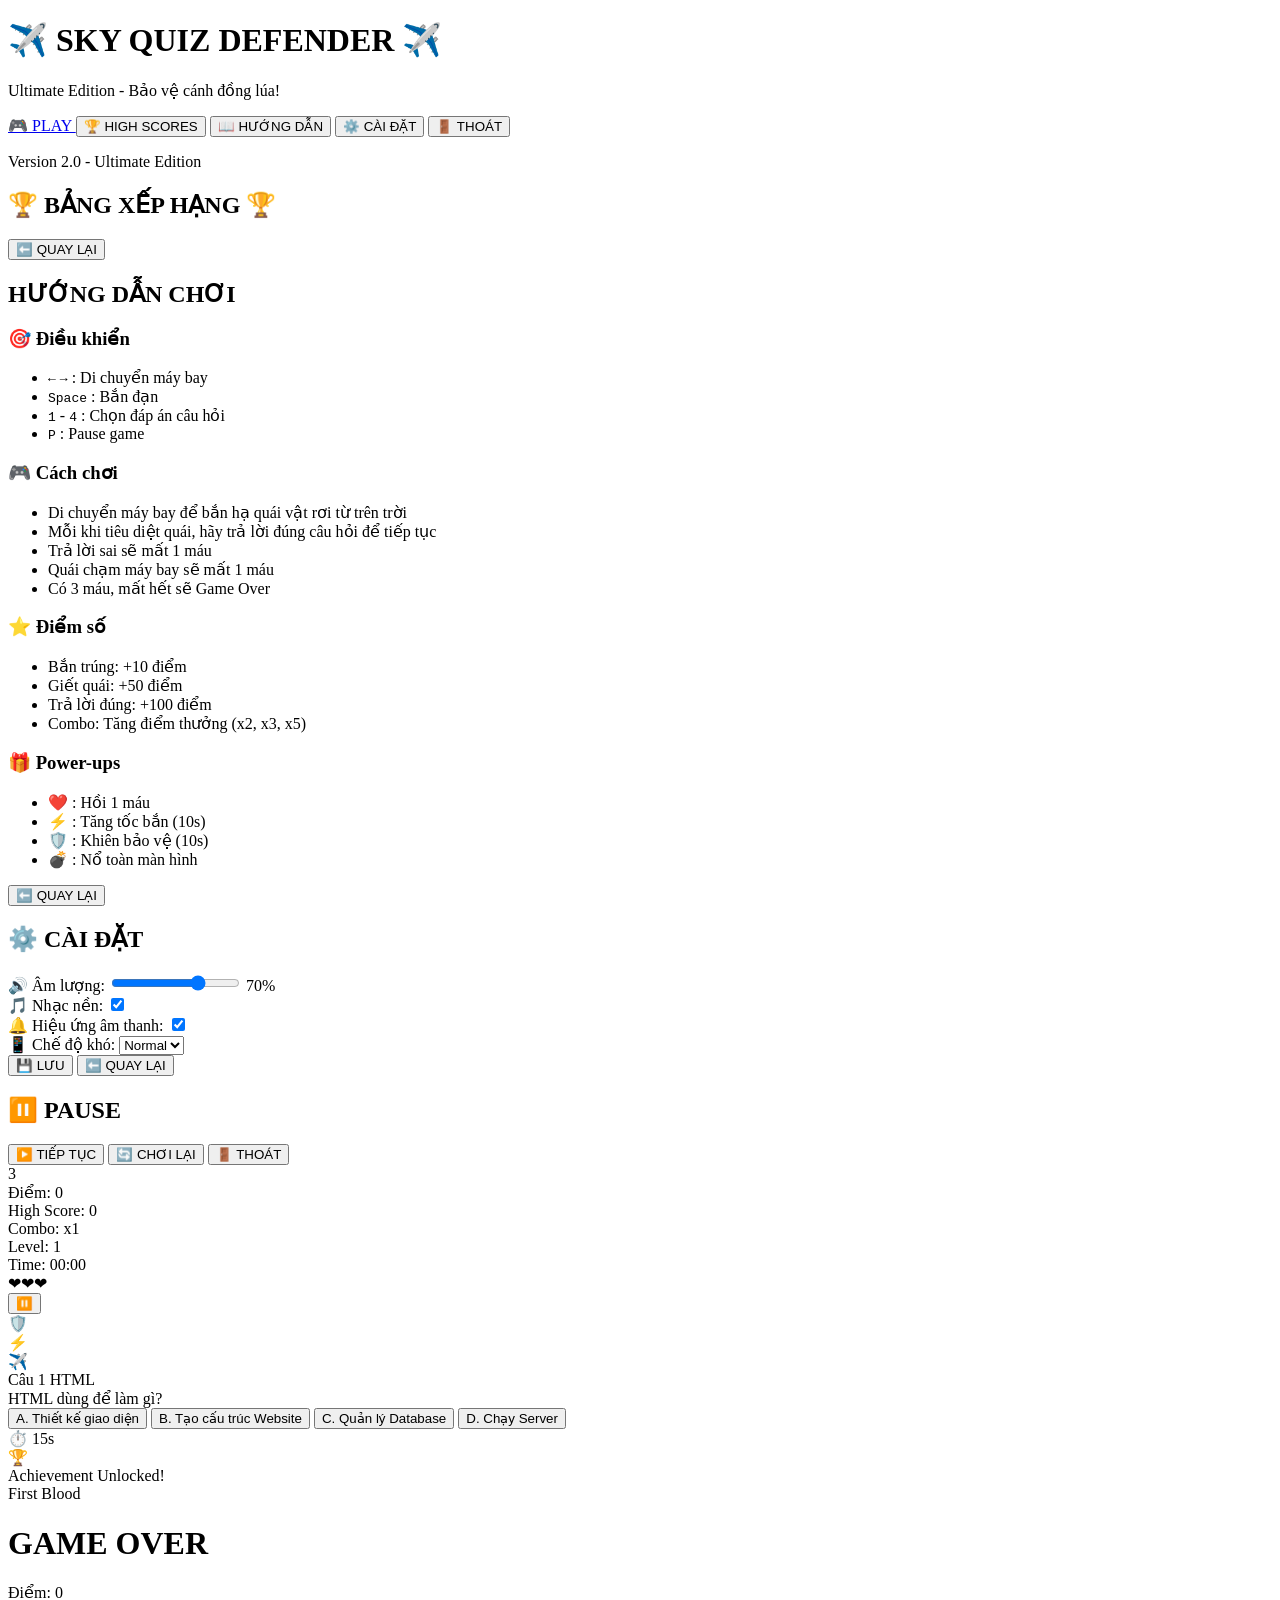
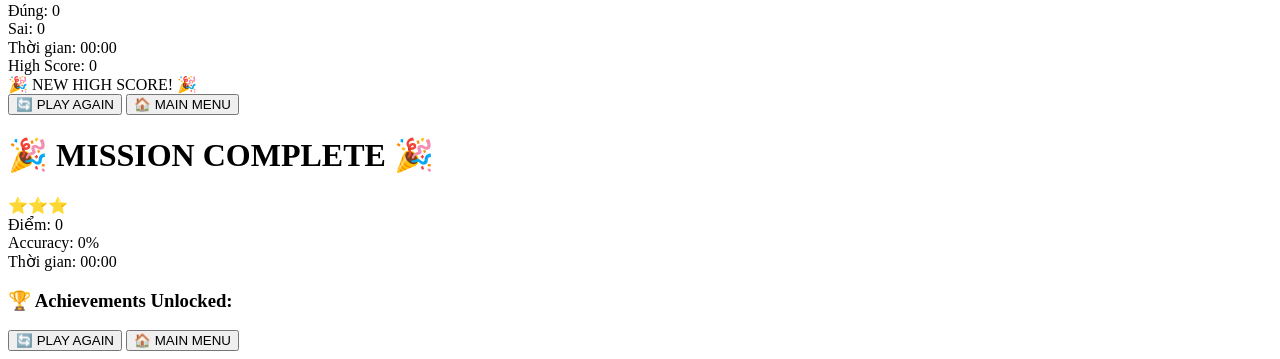
==== index.html @ 04a14948 "Add files via upload" ====
<!DOCTYPE html>
<html lang="vi">
<head>
    <meta charset="UTF-8">
    <meta name="viewport" content="width=device-width, initial-scale=1.0">
    <title>Sky Quiz Defender - Ultimate Edition</title>
    <link rel="stylesheet" href="css/style.css">
    <link rel="stylesheet" href="css/animation.css">
</head>
<body>
    <!-- Main Menu -->
    <div id="main-menu" class="screen">
        <div class="menu-content">
            <h1 class="game-title">✈️ SKY QUIZ DEFENDER ✈️</h1>
            <p class="game-subtitle">Ultimate Edition - Bảo vệ cánh đồng lúa!</p>
            <div class="menu-buttons">
               <a href="simple-game.html" target="_blank" rel="noopener noreferrer" class="menu-btn">
    🎮 PLAY
</a>
                <button id="btn-highscores" class="menu-btn">🏆 HIGH SCORES</button>
                <button id="btn-guide" class="menu-btn">📖 HƯỚNG DẪN</button>
                <button id="btn-settings" class="menu-btn">⚙️ CÀI ĐẶT</button>
                <button id="btn-exit" class="menu-btn">🚪 THOÁT</button>
            </div>

            <div class="menu-footer">
                <p class="version">Version 2.0 - Ultimate Edition</p>
            </div>
        </div>
    </div>


    <!-- High Scores Screen -->
    <div id="highscores-screen" class="screen hidden">
        <div class="highscores-content">
            <h2>🏆 BẢNG XẾP HẠNG 🏆</h2>
            <div id="highscores-list" class="highscores-list">
                <!-- High scores will be loaded here -->
            </div>
            <button id="btn-back-menu" class="menu-btn">⬅️ QUAY LẠI</button>
        </div>
    </div>

    <!-- Guide Screen -->
    <div id="guide-screen" class="screen hidden">
        <div class="guide-content">
            <h2>HƯỚNG DẪN CHƠI</h2>
            <div class="guide-section">
                <h3>🎯 Điều khiển</h3>
                <ul>
                    <li><kbd>←</kbd> <kbd>→</kbd> : Di chuyển máy bay</li>
                    <li><kbd>Space</kbd> : Bắn đạn</li>
                    <li><kbd>1</kbd> - <kbd>4</kbd> : Chọn đáp án câu hỏi</li>
                    <li><kbd>P</kbd> : Pause game</li>
                </ul>
            </div>
            <div class="guide-section">
                <h3>🎮 Cách chơi</h3>
                <ul>
                    <li>Di chuyển máy bay để bắn hạ quái vật rơi từ trên trời</li>
                    <li>Mỗi khi tiêu diệt quái, hãy trả lời đúng câu hỏi để tiếp tục</li>
                    <li>Trả lời sai sẽ mất 1 máu</li>
                    <li>Quái chạm máy bay sẽ mất 1 máu</li>
                    <li>Có 3 máu, mất hết sẽ Game Over</li>
                </ul>
            </div>
            <div class="guide-section">
                <h3>⭐ Điểm số</h3>
                <ul>
                    <li>Bắn trúng: +10 điểm</li>
                    <li>Giết quái: +50 điểm</li>
                    <li>Trả lời đúng: +100 điểm</li>
                    <li>Combo: Tăng điểm thưởng (x2, x3, x5)</li>
                </ul>
            </div>
            <div class="guide-section">
                <h3>🎁 Power-ups</h3>
                <ul>
                    <li>❤️ : Hồi 1 máu</li>
                    <li>⚡ : Tăng tốc bắn (10s)</li>
                    <li>🛡️ : Khiên bảo vệ (10s)</li>
                    <li>💣 : Nổ toàn màn hình</li>
                </ul>
            </div>
            <button id="btn-back" class="menu-btn">⬅️ QUAY LẠI</button>
        </div>
    </div>

    <!-- Settings Screen -->
    <div id="settings-screen" class="screen hidden">
        <div class="settings-content">
            <h2>⚙️ CÀI ĐẶT</h2>
            <div class="setting-item">
                <label>🔊 Âm lượng:</label>
                <input type="range" id="volume-slider" min="0" max="100" value="70">
                <span id="volume-value">70%</span>
            </div>
            <div class="setting-item">
                <label>🎵 Nhạc nền:</label>
                <input type="checkbox" id="music-toggle" checked>
            </div>
            <div class="setting-item">
                <label>🔔 Hiệu ứng âm thanh:</label>
                <input type="checkbox" id="sfx-toggle" checked>
            </div>
            <div class="setting-item">
                <label>📱 Chế độ khó:</label>
                <select id="difficulty-select">
                    <option value="easy">Dễ</option>
                    <option value="normal" selected>Normal</option>
                    <option value="hard">Khó</option>
                </select>
            </div>
            <button id="btn-save-settings" class="menu-btn">💾 LƯU</button>
            <button id="btn-back-settings" class="menu-btn">⬅️ QUAY LẠI</button>
        </div>
    </div>

    <!-- Pause Screen -->
    <div id="pause-screen" class="screen hidden">
        <div class="pause-content">
            <h2>⏸️ PAUSE</h2>
            <div class="pause-buttons">
                <button id="btn-resume" class="menu-btn">▶️ TIẾP TỤC</button>
                <button id="btn-restart-pause" class="menu-btn">🔄 CHƠI LẠI</button>
                <button id="btn-quit" class="menu-btn">🚪 THOÁT</button>
            </div>
        </div>
    </div>

    <!-- Countdown Screen -->
    <div id="countdown-screen" class="screen hidden">
        <div class="countdown-content">
            <div id="countdown-number" class="countdown-number">3</div>
        </div>
    </div>

    <!-- Game Screen -->
    <div id="game-screen" class="screen hidden">
        <!-- HUD -->
        <div id="hud" class="hud">
            <div class="hud-left">
                <div class="hud-item">
                    <span class="hud-label">Điểm:</span>
                    <span id="score" class="hud-value">0</span>
                </div>
                <div class="hud-item">
                    <span class="hud-label">High Score:</span>
                    <span id="highscore" class="hud-value">0</span>
                </div>
            </div>
            <div class="hud-center">
                <div class="hud-item">
                    <span class="hud-label">Combo:</span>
                    <span id="combo" class="hud-value">x1</span>
                </div>
            </div>
            <div class="hud-right">
                <div class="hud-item">
                    <span class="hud-label">Level:</span>
                    <span id="level" class="hud-value">1</span>
                </div>
                <div class="hud-item">
                    <span class="hud-label">Time:</span>
                    <span id="timer" class="hud-value">00:00</span>
                </div>
                <div class="hud-item">
                    <span id="hearts" class="hud-value">❤❤❤</span>
                </div>
                <div class="hud-item">
                    <button id="btn-pause" class="pause-btn">⏸️</button>
                </div>
            </div>
        </div>

        <!-- Power-up indicators -->
        <div id="powerup-indicators" class="powerup-indicators">
            <div id="shield-indicator" class="powerup-indicator hidden">🛡️</div>
            <div id="speed-indicator" class="powerup-indicator hidden">⚡</div>
        </div>

        <!-- Game Canvas -->
        <div id="game-container" class="game-container">
            <!-- Background layers -->
            <div class="background-layer sky"></div>
            <div class="background-layer clouds"></div>
            <div class="background-layer clouds-back"></div>
            <div class="background-layer trees-left"></div>
            <div class="background-layer trees-right"></div>
            <div class="background-layer rice-field"></div>
            
            <!-- Game elements -->
            <div id="enemies-container" class="game-layer"></div>
            <div id="bullets-container" class="game-layer"></div>
            <div id="powerups-container" class="game-layer"></div>
            <div id="player" class="player">✈️</div>
        </div>
    </div>

    <!-- Quiz Popup -->
    <div id="quiz-popup" class="popup hidden">
        <div class="quiz-content">
            <div class="quiz-header">
                <span id="quiz-number" class="quiz-number">Câu 1</span>
                <span id="quiz-category" class="quiz-category">HTML</span>
            </div>
            <div id="quiz-question" class="quiz-question">HTML dùng để làm gì?</div>
            <div id="quiz-options" class="quiz-options">
                <button class="quiz-option" data-answer="0">A. Thiết kế giao diện</button>
                <button class="quiz-option" data-answer="1">B. Tạo cấu trúc Website</button>
                <button class="quiz-option" data-answer="2">C. Quản lý Database</button>
                <button class="quiz-option" data-answer="3">D. Chạy Server</button>
            </div>
            <div id="quiz-timer" class="quiz-timer">⏱️ 15s</div>
            <div id="quiz-feedback" class="quiz-feedback hidden"></div>
        </div>
    </div>

    <!-- Achievement Popup -->
    <div id="achievement-popup" class="achievement-popup hidden">
        <div class="achievement-content">
            <div class="achievement-icon">🏆</div>
            <div class="achievement-text">
                <div class="achievement-title">Achievement Unlocked!</div>
                <div id="achievement-name" class="achievement-name">First Blood</div>
            </div>
        </div>
    </div>

    <!-- Game Over Screen -->
    <div id="gameover-screen" class="screen hidden">
        <div class="gameover-content">
            <h1 class="gameover-title">GAME OVER</h1>
            <div class="gameover-stats">
                <div class="stat-item">
                    <span class="stat-label">Điểm:</span>
                    <span id="final-score" class="stat-value">0</span>
                </div>
                <div class="stat-item">
                    <span class="stat-label">Đúng:</span>
                    <span id="correct-count" class="stat-value">0</span>
                </div>
                <div class="stat-item">
                    <span class="stat-label">Sai:</span>
                    <span id="wrong-count" class="stat-value">0</span>
                </div>
                <div class="stat-item">
                    <span class="stat-label">Thời gian:</span>
                    <span id="final-time" class="stat-value">00:00</span>
                </div>
                <div class="stat-item">
                    <span class="stat-label">High Score:</span>
                    <span id="gameover-highscore" class="stat-value">0</span>
                </div>
            </div>
            <div id="new-highscore" class="new-highscore hidden">
                🎉 NEW HIGH SCORE! 🎉
            </div>
            <button id="btn-restart" class="menu-btn">🔄 PLAY AGAIN</button>
            <button id="btn-menu" class="menu-btn">🏠 MAIN MENU</button>
        </div>
    </div>

    <!-- Win Screen -->
    <div id="win-screen" class="screen hidden">
        <div class="win-content">
            <h1 class="win-title">🎉 MISSION COMPLETE 🎉</h1>
            <div class="stars">⭐⭐⭐</div>
            <div class="win-stats">
                <div class="stat-item">
                    <span class="stat-label">Điểm:</span>
                    <span id="win-score" class="stat-value">0</span>
                </div>
                <div class="stat-item">
                    <span class="stat-label">Accuracy:</span>
                    <span id="accuracy" class="stat-value">0%</span>
                </div>
                <div class="stat-item">
                    <span class="stat-label">Thời gian:</span>
                    <span id="win-time" class="stat-value">00:00</span>
                </div>
            </div>
            <div id="achievements-unlocked" class="achievements-unlocked hidden">
                <h3>🏆 Achievements Unlocked:</h3>
                <div id="achievements-list" class="achievements-list"></div>
            </div>
            <button id="btn-play-again" class="menu-btn">🔄 PLAY AGAIN</button>
            <button id="btn-home" class="menu-btn">🏠 MAIN MENU</button>
        </div>
    </div>

    <!-- Effect overlays -->
    <div id="flash-overlay" class="flash-overlay hidden"></div>
    <div id="damage-overlay" class="damage-overlay hidden"></div>
    <div id="shield-overlay" class="shield-overlay hidden"></div>

    <!-- Scripts -->
    <script>
        // Ensure main menu is visible immediately
        document.addEventListener('DOMContentLoaded', () => {
            const mainMenu = document.getElementById('main-menu');
            const btnHighscores = document.getElementById('btn-highscores');
            const btnGuide = document.getElementById('btn-guide');
            const btnSettings = document.getElementById('btn-settings');
            const btnExit = document.getElementById('btn-exit');
            const btnBackMenu = document.getElementById('btn-back-menu');
            const btnBack = document.getElementById('btn-back');
            const btnBackSettings = document.getElementById('btn-back-settings');

            if (mainMenu) {
                mainMenu.classList.remove('hidden');
            }

            // High scores button
            if (btnHighscores) {
                btnHighscores.addEventListener('click', () => {
                    if (mainMenu) mainMenu.classList.add('hidden');
                    document.getElementById('highscores-screen').classList.remove('hidden');
                    // Load and display high scores
                    const highScores = JSON.parse(localStorage.getItem('quizPlaneHighScores') || '[]');
                    const container = document.getElementById('highscores-list');
                    container.innerHTML = '';
                    
                    if (highScores.length === 0) {
                        container.innerHTML = '<p class="no-scores">Chưa có điểm số nào</p>';
                    } else {
                        highScores.forEach((score, index) => {
                            const item = document.createElement('div');
                            item.className = 'highscore-item';
                            
                            let cupEmoji = '';
                            let rankClass = '';
                            if (index === 0) {
                                cupEmoji = '🥇';
                                rankClass = 'gold';
                            } else if (index === 1) {
                                cupEmoji = '🥈';
                                rankClass = 'silver';
                            } else if (index === 2) {
                                cupEmoji = '🥉';
                                rankClass = 'bronze';
                            } else {
                                cupEmoji = `${index + 1}`;
                            }

                            item.innerHTML = `
                                <span class="highscore-rank ${rankClass}">${cupEmoji}</span>
                                <span class="highscore-name">${score.name}</span>
                                <span class="highscore-score">${score.score}</span>
                                <span class="highscore-date">${score.date}</span>
                            `;
                            container.appendChild(item);
                        });
                    }
                });
            }

            // Guide button
            if (btnGuide) {
                btnGuide.addEventListener('click', () => {
                    if (mainMenu) mainMenu.classList.add('hidden');
                    document.getElementById('guide-screen').classList.remove('hidden');
                });
            }

            // Settings button
            if (btnSettings) {
                btnSettings.addEventListener('click', () => {
                    if (mainMenu) mainMenu.classList.add('hidden');
                    document.getElementById('settings-screen').classList.remove('hidden');
                });
            }

            // Exit button
            if (btnExit) {
                btnExit.addEventListener('click', () => {
                    if (confirm('Bạn có chắc muốn thoát game?')) {
                        window.close();
                    }
                });
            }

            // Back buttons
            if (btnBackMenu) {
                btnBackMenu.addEventListener('click', () => {
                    document.getElementById('highscores-screen').classList.add('hidden');
                    if (mainMenu) mainMenu.classList.remove('hidden');
                });
            }

            if (btnBack) {
                btnBack.addEventListener('click', () => {
                    document.getElementById('guide-screen').classList.add('hidden');
                    if (mainMenu) mainMenu.classList.remove('hidden');
                });
            }

            if (btnBackSettings) {
                btnBackSettings.addEventListener('click', () => {
                    document.getElementById('settings-screen').classList.add('hidden');
                    if (mainMenu) mainMenu.classList.remove('hidden');
                });
            }
        });
    </script>
    <script src="js/questions.js"></script>
    <script src="js/sound.js"></script>
    <script src="js/settings.js"></script>
    <script src="js/highscore.js"></script>
    <script src="js/achievements.js"></script>
    <script src="js/powerups.js"></script>
    <script src="js/player.js"></script>
    <script src="js/enemy.js"></script>
    <script src="js/bullet.js"></script>
    <script src="js/collision.js"></script>
    <script src="js/quiz.js"></script>
    <script src="js/level.js"></script>
    <script src="js/ui.js"></script>
    <script src="js/game.js"></script>
</body>
</html>
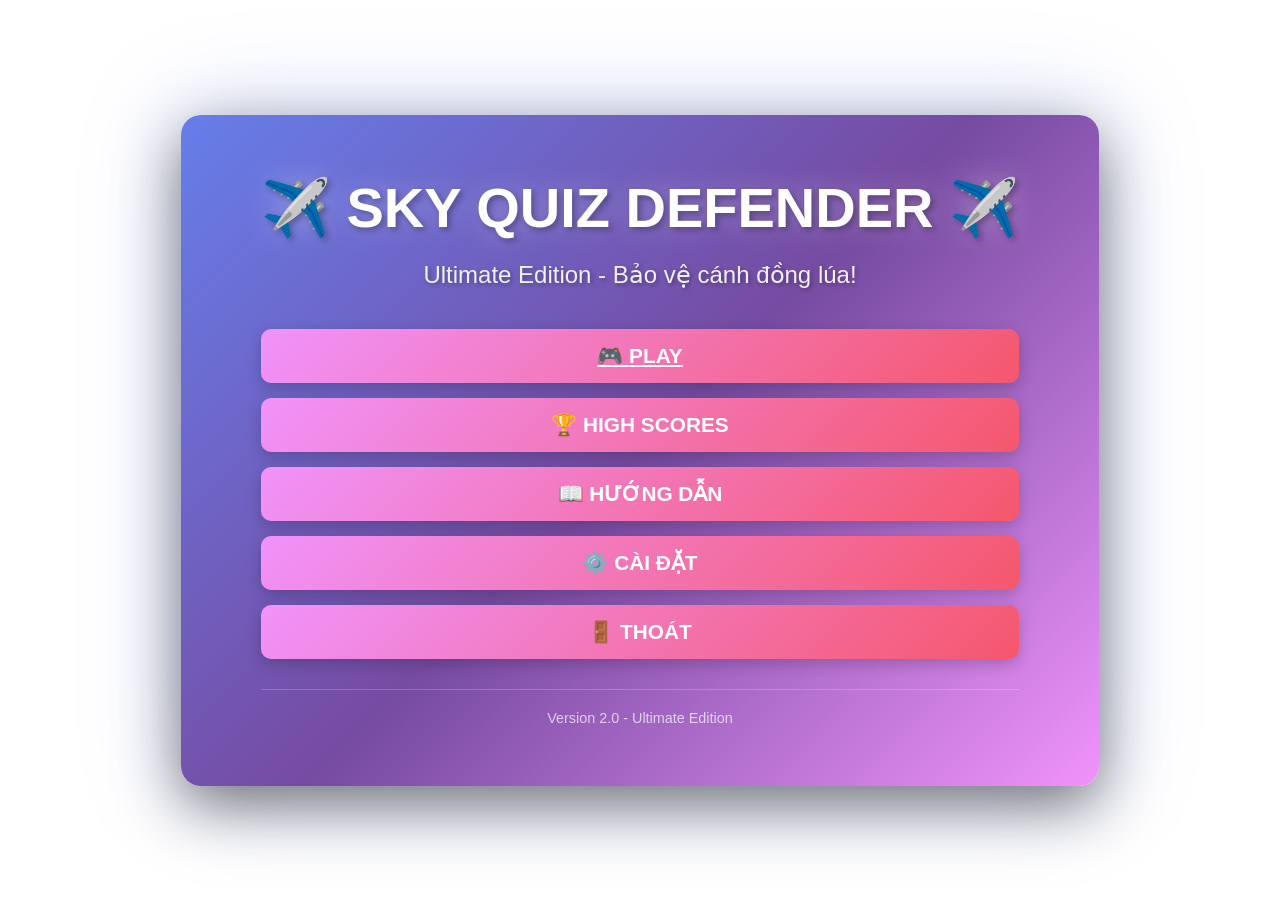
==== commit ba8b690f: "Add files via upload" ====
--- a/index.html
+++ b/index.html
@@ -4,8 +4,8 @@
     <meta charset="UTF-8">
     <meta name="viewport" content="width=device-width, initial-scale=1.0">
     <title>Sky Quiz Defender - Ultimate Edition</title>
-    <link rel="stylesheet" href="css/style.css">
-    <link rel="stylesheet" href="css/animation.css">
+    <link rel="stylesheet" href="style.css">
+    <link rel="stylesheet" href="animation.css">
 </head>
 <body>
     <!-- Main Menu -->
@@ -403,19 +403,19 @@
             }
         });
     </script>
-    <script src="js/questions.js"></script>
-    <script src="js/sound.js"></script>
-    <script src="js/settings.js"></script>
-    <script src="js/highscore.js"></script>
-    <script src="js/achievements.js"></script>
-    <script src="js/powerups.js"></script>
-    <script src="js/player.js"></script>
-    <script src="js/enemy.js"></script>
-    <script src="js/bullet.js"></script>
-    <script src="js/collision.js"></script>
-    <script src="js/quiz.js"></script>
-    <script src="js/level.js"></script>
-    <script src="js/ui.js"></script>
-    <script src="js/game.js"></script>
+    <script src="questions.js"></script>
+    <script src="sound.js"></script>
+    <script src="settings.js"></script>
+    <script src="highscore.js"></script>
+    <script src="achievements.js"></script>
+    <script src="powerups.js"></script>
+    <script src="player.js"></script>
+    <script src="enemy.js"></script>
+    <script src="bullet.js"></script>
+    <script src="collision.js"></script>
+    <script src="quiz.js"></script>
+    <script src="level.js"></script>
+    <script src="ui.js"></script>
+    <script src="game.js"></script>
 </body>
 </html>
--- a/style.css
+++ b/style.css
@@ -0,0 +1,1159 @@
+/* Reset and Base Styles */
+* {
+    margin: 0;
+    padding: 0;
+    box-sizing: border-box;
+}
+
+body {
+    font-family: 'Segoe UI', Tahoma, Geneva, Verdana, sans-serif;
+    overflow: hidden;
+    background: linear-gradient(135deg, #667eea 0%, #764ba2 100%);
+    user-select: none;
+    margin: 0;
+    padding: 0;
+}
+
+/* Screen Management */
+.screen {
+    position: fixed;
+    top: 0;
+    left: 0;
+    width: 100%;
+    height: 100%;
+    display: flex;
+    justify-content: center;
+    align-items: center;
+    z-index: 100;
+}
+
+.screen.hidden {
+    display: none !important;
+}
+
+/* Main Menu */
+.menu-content {
+    text-align: center;
+    background: linear-gradient(135deg, #667eea 0%, #764ba2 50%, #f093fb 100%);
+    padding: 60px 80px;
+    border-radius: 20px;
+    box-shadow: 0 20px 60px rgba(0, 0, 0, 0.5), 0 0 100px rgba(102, 126, 234, 0.3);
+    animation: menuGlow 3s ease-in-out infinite;
+}
+
+@keyframes menuGlow {
+    0%, 100% {
+        box-shadow: 0 20px 60px rgba(0, 0, 0, 0.5), 0 0 100px rgba(102, 126, 234, 0.3);
+    }
+    50% {
+        box-shadow: 0 20px 60px rgba(0, 0, 0, 0.5), 0 0 150px rgba(102, 126, 234, 0.5);
+    }
+}
+
+.game-title {
+    font-size: 3.5rem;
+    color: #fff;
+    margin-bottom: 20px;
+    text-shadow: 3px 3px 6px rgba(0, 0, 0, 0.3), 0 0 30px rgba(255, 255, 255, 0.3);
+    animation: titlePulse 2s ease-in-out infinite;
+}
+
+@keyframes titlePulse {
+    0%, 100% {
+        transform: scale(1);
+    }
+    50% {
+        transform: scale(1.02);
+    }
+}
+
+.game-subtitle {
+    font-size: 1.5rem;
+    color: #f0f0f0;
+    margin-bottom: 40px;
+    text-shadow: 2px 2px 4px rgba(0, 0, 0, 0.3);
+}
+
+.menu-buttons {
+    display: flex;
+    flex-direction: column;
+    gap: 15px;
+}
+
+.menu-btn {
+    padding: 15px 40px;
+    font-size: 1.3rem;
+    font-weight: bold;
+    border: none;
+    border-radius: 10px;
+    cursor: pointer;
+    background: linear-gradient(135deg, #f093fb 0%, #f5576c 100%);
+    color: white;
+    transition: all 0.3s ease;
+    box-shadow: 0 5px 15px rgba(0, 0, 0, 0.2);
+    position: relative;
+    overflow: hidden;
+}
+
+.menu-btn::before {
+    content: '';
+    position: absolute;
+    top: 0;
+    left: -100%;
+    width: 100%;
+    height: 100%;
+    background: linear-gradient(90deg, transparent, rgba(255, 255, 255, 0.3), transparent);
+    transition: left 0.5s;
+}
+
+.menu-btn:hover::before {
+    left: 100%;
+}
+
+.menu-btn:hover {
+    transform: translateY(-3px) scale(1.02);
+    box-shadow: 0 8px 25px rgba(0, 0, 0, 0.3);
+}
+
+.menu-btn:active {
+    transform: translateY(0) scale(0.98);
+}
+
+.menu-footer {
+    margin-top: 30px;
+    padding-top: 20px;
+    border-top: 1px solid rgba(255, 255, 255, 0.2);
+}
+
+.version {
+    font-size: 0.9rem;
+    color: rgba(255, 255, 255, 0.7);
+}
+
+/* High Scores Screen */
+.highscores-content {
+    background: linear-gradient(135deg, #f093fb 0%, #f5576c 100%);
+    padding: 40px 60px;
+    border-radius: 20px;
+    max-width: 500px;
+    width: 90%;
+    color: white;
+    box-shadow: 0 20px 60px rgba(0, 0, 0, 0.5);
+}
+
+.highscores-content h2 {
+    text-align: center;
+    margin-bottom: 30px;
+    font-size: 2rem;
+}
+
+.highscores-list {
+    max-height: 400px;
+    overflow-y: auto;
+    margin-bottom: 20px;
+}
+
+.highscore-item {
+    display: flex;
+    justify-content: space-between;
+    padding: 12px 15px;
+    background: rgba(255, 255, 255, 0.2);
+    border-radius: 8px;
+    margin-bottom: 10px;
+    transition: transform 0.2s;
+}
+
+.highscore-item:hover {
+    transform: translateX(5px);
+    background: rgba(255, 255, 255, 0.3);
+}
+
+.highscore-rank {
+    font-weight: bold;
+    width: 30px;
+}
+
+.highscore-rank.gold {
+    color: #ffd700;
+}
+
+.highscore-rank.silver {
+    color: #c0c0c0;
+}
+
+.highscore-rank.bronze {
+    color: #cd7f32;
+}
+
+.highscore-name {
+    flex: 1;
+    text-align: left;
+}
+
+.highscore-score {
+    font-weight: bold;
+    color: #ffd700;
+}
+
+.highscore-date {
+    font-size: 0.8rem;
+    color: rgba(255, 255, 255, 0.7);
+}
+
+/* Guide Screen */
+.guide-content {
+    background: linear-gradient(135deg, #11998e 0%, #38ef7d 100%);
+    padding: 40px 60px;
+    border-radius: 20px;
+    max-width: 600px;
+    max-height: 80vh;
+    overflow-y: auto;
+    color: white;
+    box-shadow: 0 20px 60px rgba(0, 0, 0, 0.5);
+}
+
+.guide-content h2 {
+    text-align: center;
+    margin-bottom: 30px;
+    font-size: 2.5rem;
+}
+
+.guide-section {
+    margin-bottom: 25px;
+    background: rgba(255, 255, 255, 0.1);
+    padding: 20px;
+    border-radius: 10px;
+}
+
+.guide-section h3 {
+    margin-bottom: 15px;
+    font-size: 1.5rem;
+}
+
+.guide-section ul {
+    list-style: none;
+    padding-left: 10px;
+}
+
+.guide-section li {
+    margin-bottom: 10px;
+    font-size: 1.1rem;
+    padding-left: 20px;
+    position: relative;
+}
+
+.guide-section li::before {
+    content: '•';
+    position: absolute;
+    left: 0;
+    color: #ffd700;
+    font-weight: bold;
+}
+
+kbd {
+    background: rgba(255, 255, 255, 0.3);
+    padding: 5px 10px;
+    border-radius: 5px;
+    font-family: monospace;
+    margin: 0 3px;
+    border: 1px solid rgba(255, 255, 255, 0.5);
+}
+
+/* Settings Screen */
+.settings-content {
+    background: linear-gradient(135deg, #667eea 0%, #764ba2 100%);
+    padding: 40px 60px;
+    border-radius: 20px;
+    max-width: 500px;
+    width: 90%;
+    color: white;
+    box-shadow: 0 20px 60px rgba(0, 0, 0, 0.5);
+}
+
+.settings-content h2 {
+    text-align: center;
+    margin-bottom: 30px;
+    font-size: 2rem;
+}
+
+.setting-item {
+    display: flex;
+    justify-content: space-between;
+    align-items: center;
+    margin-bottom: 20px;
+    padding: 15px;
+    background: rgba(255, 255, 255, 0.1);
+    border-radius: 10px;
+}
+
+.setting-item label {
+    font-size: 1.1rem;
+    font-weight: 500;
+}
+
+.setting-item input[type="range"] {
+    width: 150px;
+    cursor: pointer;
+}
+
+.setting-item input[type="checkbox"] {
+    width: 20px;
+    height: 20px;
+    cursor: pointer;
+}
+
+.setting-item select {
+    padding: 8px 15px;
+    border-radius: 5px;
+    border: none;
+    font-size: 1rem;
+    cursor: pointer;
+    background: rgba(255, 255, 255, 0.9);
+}
+
+/* Pause Screen */
+.pause-content {
+    background: linear-gradient(135deg, #1a1a2e 0%, #16213e 100%);
+    padding: 50px 70px;
+    border-radius: 20px;
+    color: white;
+    box-shadow: 0 20px 60px rgba(0, 0, 0, 0.5);
+    text-align: center;
+}
+
+.pause-content h2 {
+    font-size: 2.5rem;
+    margin-bottom: 30px;
+}
+
+.pause-buttons {
+    display: flex;
+    flex-direction: column;
+    gap: 15px;
+}
+
+/* Countdown Screen */
+#countdown-screen {
+    background: linear-gradient(135deg, #1a1a2e 0%, #16213e 100%);
+    z-index: 9999 !important;
+}
+
+.countdown-content {
+    text-align: center;
+    padding: 80px 150px;
+    z-index: 10000 !important;
+}
+
+.countdown-number {
+    font-size: 12rem;
+    font-weight: bold;
+    color: #fff;
+    text-shadow: 0 0 50px rgba(255, 215, 0, 0.8), 0 0 100px rgba(255, 215, 0, 0.4);
+    display: block !important;
+    visibility: visible !important;
+    opacity: 1 !important;
+    z-index: 10001 !important;
+    position: relative;
+    animation: countdownPulse 1s ease-in-out;
+}
+
+@keyframes countdownPulse {
+    0% {
+        transform: scale(0.5);
+        opacity: 0;
+    }
+    50% {
+        transform: scale(1.1);
+    }
+    100% {
+        transform: scale(1);
+        opacity: 1;
+    }
+}
+
+/* Game Screen */
+#game-screen {
+    background: #87CEEB;
+    justify-content: flex-start;
+    align-items: flex-start;
+}
+
+.game-container {
+    position: relative;
+    width: 100%;
+    height: 100%;
+    overflow: hidden;
+}
+
+/* Background Layers */
+.background-layer {
+    position: absolute;
+    width: 100%;
+    height: 100%;
+    pointer-events: none;
+}
+
+.sky {
+    background: linear-gradient(180deg, #87CEEB 0%, #E0F6FF 50%, #B0E0E6 100%);
+    z-index: 1;
+}
+
+.clouds {
+    background: url('data:image/svg+xml,<svg xmlns="http://www.w3.org/2000/svg" viewBox="0 0 100 100"><text y="50" font-size="50">☁</text></svg>');
+    background-size: 100px 100px;
+    opacity: 0.6;
+    z-index: 2;
+    animation: cloudMove 30s linear infinite;
+}
+
+.clouds-back {
+    background: url('data:image/svg+xml,<svg xmlns="http://www.w3.org/2000/svg" viewBox="0 0 100 100"><text y="50" font-size="40">☁</text></svg>');
+    background-size: 80px 80px;
+    opacity: 0.4;
+    z-index: 2;
+    animation: cloudMove 45s linear infinite reverse;
+}
+
+.trees-left {
+    background: url('data:image/svg+xml,<svg xmlns="http://www.w3.org/2000/svg" viewBox="0 0 100 100"><text y="80" font-size="80">🌳</text></svg>');
+    background-size: 80px 100px;
+    background-position: left;
+    background-repeat: repeat-y;
+    z-index: 3;
+}
+
+.trees-right {
+    background: url('data:image/svg+xml,<svg xmlns="http://www.w3.org/2000/svg" viewBox="0 0 100 100"><text y="80" font-size="80">🌳</text></svg>');
+    background-size: 80px 100px;
+    background-position: right;
+    background-repeat: repeat-y;
+    z-index: 3;
+}
+
+.rice-field {
+    background: linear-gradient(180deg, #90EE90 0%, #228B22 100%);
+    background-image: url('data:image/svg+xml,<svg xmlns="http://www.w3.org/2000/svg" viewBox="0 0 100 100"><text y="70" font-size="60">🌾</text></svg>');
+    background-size: 60px 80px;
+    z-index: 4;
+    bottom: 0;
+    top: auto;
+    height: 150px;
+    animation: fieldWave 3s ease-in-out infinite;
+}
+
+@keyframes fieldWave {
+    0%, 100% {
+        transform: translateY(0);
+    }
+    50% {
+        transform: translateY(-5px);
+    }
+}
+
+.game-layer {
+    position: absolute;
+    width: 100%;
+    height: 100%;
+    z-index: 5;
+    pointer-events: none;
+}
+
+/* Player */
+.player {
+    position: absolute;
+    font-size: 50px;
+    z-index: 10;
+    bottom: 180px;
+    left: 50%;
+    transform: translateX(-50%);
+    transition: left 0.05s ease-out;
+    pointer-events: auto;
+    filter: drop-shadow(0 5px 10px rgba(0, 0, 0, 0.3));
+}
+
+.player.shielded {
+    filter: drop-shadow(0 0 20px rgba(0, 191, 255, 0.8));
+}
+
+/* Enemies */
+.enemy {
+    position: absolute;
+    font-size: 40px;
+    z-index: 8;
+    pointer-events: auto;
+    transition: transform 0.1s;
+    filter: drop-shadow(0 3px 5px rgba(0, 0, 0, 0.3));
+}
+
+.enemy-hp-bar {
+    position: absolute;
+    top: -15px;
+    left: 50%;
+    transform: translateX(-50%);
+    width: 40px;
+    height: 6px;
+    background: #333;
+    border-radius: 3px;
+    overflow: hidden;
+    box-shadow: 0 2px 4px rgba(0, 0, 0, 0.3);
+}
+
+.enemy-hp-fill {
+    height: 100%;
+    background: linear-gradient(90deg, #ff4444, #ff6b6b);
+    transition: width 0.2s;
+}
+
+.boss {
+    font-size: 80px;
+    animation: bossFloat 2s ease-in-out infinite;
+}
+
+@keyframes bossFloat {
+    0%, 100% {
+        transform: translateY(0);
+    }
+    50% {
+        transform: translateY(-10px);
+    }
+}
+
+.boss .enemy-hp-bar {
+    width: 80px;
+    height: 10px;
+}
+
+/* Bullets */
+.bullet {
+    position: absolute;
+    font-size: 20px;
+    z-index: 9;
+    pointer-events: auto;
+    filter: drop-shadow(0 2px 4px rgba(255, 215, 0, 0.5));
+}
+
+.bullet.powered {
+    font-size: 25px;
+    filter: drop-shadow(0 0 10px rgba(255, 215, 0, 0.8));
+}
+
+/* Power-ups */
+.powerup {
+    position: absolute;
+    font-size: 30px;
+    z-index: 7;
+    pointer-events: auto;
+    animation: powerupFloat 2s ease-in-out infinite;
+    filter: drop-shadow(0 0 10px rgba(255, 255, 255, 0.5));
+}
+
+@keyframes powerupFloat {
+    0%, 100% {
+        transform: translateY(0) rotate(0deg);
+    }
+    50% {
+        transform: translateY(-15px) rotate(10deg);
+    }
+}
+
+.powerup-indicators {
+    position: absolute;
+    top: 80px;
+    right: 30px;
+    display: flex;
+    flex-direction: column;
+    gap: 10px;
+    z-index: 15;
+}
+
+.powerup-indicator {
+    font-size: 2rem;
+    background: rgba(0, 0, 0, 0.5);
+    padding: 10px;
+    border-radius: 10px;
+    animation: indicatorPulse 1s ease-in-out infinite;
+}
+
+@keyframes indicatorPulse {
+    0%, 100% {
+        transform: scale(1);
+    }
+    50% {
+        transform: scale(1.1);
+    }
+}
+
+.powerup-indicator.hidden {
+    display: none;
+}
+
+/* HUD */
+.hud {
+    position: absolute;
+    top: 0;
+    left: 0;
+    width: 100%;
+    padding: 15px 30px;
+    display: flex;
+    justify-content: space-between;
+    align-items: center;
+    z-index: 20;
+    background: linear-gradient(180deg, rgba(0, 0, 0, 0.8) 0%, transparent 100%);
+}
+
+.hud-left,
+.hud-center,
+.hud-right {
+    display: flex;
+    gap: 20px;
+    align-items: center;
+}
+
+.hud-item {
+    display: flex;
+    align-items: center;
+    gap: 8px;
+}
+
+.hud-label {
+    color: #fff;
+    font-weight: bold;
+    font-size: 1rem;
+    text-shadow: 2px 2px 4px rgba(0, 0, 0, 0.5);
+}
+
+.hud-value {
+    color: #ffd700;
+    font-weight: bold;
+    font-size: 1.2rem;
+    text-shadow: 2px 2px 4px rgba(0, 0, 0, 0.5);
+}
+
+#hearts {
+    font-size: 1.5rem;
+}
+
+.pause-btn {
+    background: rgba(255, 255, 255, 0.2);
+    border: none;
+    border-radius: 5px;
+    padding: 8px 12px;
+    font-size: 1.2rem;
+    cursor: pointer;
+    transition: all 0.2s;
+}
+
+.pause-btn:hover {
+    background: rgba(255, 255, 255, 0.4);
+    transform: scale(1.1);
+}
+
+/* Quiz Popup */
+.popup {
+    position: fixed;
+    top: 0;
+    left: 0;
+    width: 100%;
+    height: 100%;
+    background: rgba(0, 0, 0, 0.9);
+    display: flex;
+    justify-content: center;
+    align-items: center;
+    z-index: 100;
+    backdrop-filter: blur(5px);
+}
+
+.popup.hidden {
+    display: none;
+}
+
+.quiz-content {
+    background: linear-gradient(135deg, #667eea 0%, #764ba2 100%);
+    padding: 40px 50px;
+    border-radius: 20px;
+    max-width: 700px;
+    width: 90%;
+    text-align: center;
+    color: white;
+    box-shadow: 0 20px 60px rgba(0, 0, 0, 0.5), 0 0 100px rgba(102, 126, 234, 0.3);
+}
+
+.quiz-header {
+    display: flex;
+    justify-content: space-between;
+    align-items: center;
+    margin-bottom: 20px;
+}
+
+.quiz-number {
+    font-size: 1.3rem;
+    font-weight: bold;
+    background: rgba(255, 255, 255, 0.2);
+    padding: 8px 20px;
+    border-radius: 20px;
+}
+
+.quiz-category {
+    font-size: 1.1rem;
+    background: rgba(255, 215, 0, 0.3);
+    padding: 8px 15px;
+    border-radius: 15px;
+    color: #ffd700;
+}
+
+.quiz-question {
+    font-size: 1.5rem;
+    margin-bottom: 30px;
+    line-height: 1.4;
+    text-shadow: 2px 2px 4px rgba(0, 0, 0, 0.3);
+}
+
+.quiz-options {
+    display: grid;
+    grid-template-columns: 1fr 1fr;
+    gap: 15px;
+    margin-bottom: 20px;
+}
+
+.quiz-option {
+    padding: 18px 20px;
+    font-size: 1.1rem;
+    border: 2px solid rgba(255, 255, 255, 0.3);
+    border-radius: 10px;
+    background: rgba(255, 255, 255, 0.1);
+    color: white;
+    cursor: pointer;
+    transition: all 0.3s;
+    font-weight: 500;
+    position: relative;
+    overflow: hidden;
+}
+
+.quiz-option::before {
+    content: '';
+    position: absolute;
+    top: 0;
+    left: -100%;
+    width: 100%;
+    height: 100%;
+    background: linear-gradient(90deg, transparent, rgba(255, 255, 255, 0.2), transparent);
+    transition: left 0.5s;
+}
+
+.quiz-option:hover::before {
+    left: 100%;
+}
+
+.quiz-option:hover {
+    background: rgba(255, 255, 255, 0.2);
+    transform: translateY(-3px);
+    border-color: rgba(255, 255, 255, 0.5);
+}
+
+.quiz-option:active {
+    transform: translateY(0);
+}
+
+.quiz-option.correct {
+    background: linear-gradient(135deg, #11998e 0%, #38ef7d 100%);
+    border-color: #38ef7d;
+    animation: correctAnswer 0.5s ease-out;
+}
+
+@keyframes correctAnswer {
+    0% {
+        transform: scale(1);
+    }
+    50% {
+        transform: scale(1.05);
+    }
+    100% {
+        transform: scale(1);
+    }
+}
+
+.quiz-option.wrong {
+    background: linear-gradient(135deg, #eb3349 0%, #f45c43 100%);
+    border-color: #f45c43;
+    animation: wrongAnswer 0.5s ease-out;
+}
+
+@keyframes wrongAnswer {
+    0%, 100% {
+        transform: translateX(0);
+    }
+    25% {
+        transform: translateX(-5px);
+    }
+    75% {
+        transform: translateX(5px);
+    }
+}
+
+.quiz-timer {
+    font-size: 1.2rem;
+    margin-bottom: 15px;
+    color: #ffd700;
+    font-weight: bold;
+}
+
+.quiz-feedback {
+    font-size: 1.5rem;
+    font-weight: bold;
+    padding: 15px;
+    border-radius: 10px;
+    margin-top: 15px;
+}
+
+.quiz-feedback.correct {
+    background: rgba(17, 153, 142, 0.3);
+    color: #38ef7d;
+}
+
+.quiz-feedback.wrong {
+    background: rgba(235, 51, 73, 0.3);
+    color: #f45c43;
+}
+
+/* Achievement Popup */
+.achievement-popup {
+    position: fixed;
+    top: 100px;
+    right: 20px;
+    z-index: 200;
+    animation: achievementSlide 0.5s ease-out;
+}
+
+@keyframes achievementSlide {
+    from {
+        transform: translateX(400px);
+        opacity: 0;
+    }
+    to {
+        transform: translateX(0);
+        opacity: 1;
+    }
+}
+
+.achievement-popup.hidden {
+    display: none;
+}
+
+.achievement-content {
+    display: flex;
+    align-items: center;
+    gap: 15px;
+    background: linear-gradient(135deg, #ffd700 0%, #ffaa00 100%);
+    padding: 15px 20px;
+    border-radius: 10px;
+    box-shadow: 0 5px 20px rgba(0, 0, 0, 0.3);
+    color: #000;
+}
+
+.achievement-icon {
+    font-size: 2rem;
+}
+
+.achievement-text {
+    text-align: left;
+}
+
+.achievement-title {
+    font-size: 0.9rem;
+    font-weight: bold;
+    margin-bottom: 5px;
+}
+
+.achievement-name {
+    font-size: 1.1rem;
+    font-weight: bold;
+}
+
+/* Game Over Screen */
+.gameover-content {
+    text-align: center;
+    background: linear-gradient(135deg, #eb3349 0%, #f45c43 100%);
+    padding: 50px 70px;
+    border-radius: 20px;
+    color: white;
+    box-shadow: 0 20px 60px rgba(0, 0, 0, 0.5);
+}
+
+.gameover-title {
+    font-size: 3rem;
+    margin-bottom: 30px;
+    animation: gameoverShake 0.5s ease-out;
+}
+
+@keyframes gameoverShake {
+    0%, 100% {
+        transform: translateX(0);
+    }
+    25% {
+        transform: translateX(-10px);
+    }
+    75% {
+        transform: translateX(10px);
+    }
+}
+
+.gameover-stats {
+    margin: 30px 0;
+}
+
+.stat-item {
+    display: flex;
+    justify-content: space-between;
+    margin: 15px 0;
+    font-size: 1.3rem;
+    padding: 10px 15px;
+    background: rgba(255, 255, 255, 0.1);
+    border-radius: 8px;
+}
+
+.stat-label {
+    font-weight: bold;
+}
+
+.stat-value {
+    color: #ffd700;
+    font-weight: bold;
+}
+
+.new-highscore {
+    font-size: 1.5rem;
+    color: #ffd700;
+    font-weight: bold;
+    margin: 20px 0;
+    animation: newHighscorePulse 1s ease-in-out infinite;
+}
+
+@keyframes newHighscorePulse {
+    0%, 100% {
+        transform: scale(1);
+    }
+    50% {
+        transform: scale(1.05);
+    }
+}
+
+.new-highscore.hidden {
+    display: none;
+}
+
+/* Win Screen */
+.win-content {
+    text-align: center;
+    background: linear-gradient(135deg, #11998e 0%, #38ef7d 100%);
+    padding: 50px 70px;
+    border-radius: 20px;
+    color: white;
+    box-shadow: 0 20px 60px rgba(0, 0, 0, 0.5);
+}
+
+.win-title {
+    font-size: 2.5rem;
+    margin-bottom: 20px;
+    animation: winBounce 1s ease-out;
+}
+
+@keyframes winBounce {
+    0% {
+        transform: scale(0);
+    }
+    50% {
+        transform: scale(1.1);
+    }
+    100% {
+        transform: scale(1);
+    }
+}
+
+.stars {
+    font-size: 3rem;
+    margin: 20px 0;
+    animation: starsAppear 0.5s ease-out;
+}
+
+@keyframes starsAppear {
+    0% {
+        opacity: 0;
+        transform: scale(0);
+    }
+    100% {
+        opacity: 1;
+        transform: scale(1);
+    }
+}
+
+.win-stats {
+    margin: 30px 0;
+}
+
+.achievements-unlocked {
+    margin: 30px 0;
+    padding: 20px;
+    background: rgba(255, 255, 255, 0.1);
+    border-radius: 10px;
+}
+
+.achievements-unlocked.hidden {
+    display: none;
+}
+
+.achievements-unlocked h3 {
+    margin-bottom: 15px;
+}
+
+.achievements-list {
+    display: flex;
+    flex-wrap: wrap;
+    gap: 10px;
+    justify-content: center;
+}
+
+.achievement-badge {
+    font-size: 2rem;
+    padding: 10px;
+    background: rgba(255, 215, 0, 0.3);
+    border-radius: 10px;
+    animation: badgeAppear 0.5s ease-out;
+}
+
+@keyframes badgeAppear {
+    0% {
+        transform: scale(0) rotate(-180deg);
+    }
+    100% {
+        transform: scale(1) rotate(0deg);
+    }
+}
+
+/* Effect Overlays */
+.flash-overlay {
+    position: fixed;
+    top: 0;
+    left: 0;
+    width: 100%;
+    height: 100%;
+    background: rgba(0, 255, 0, 0.3);
+    z-index: 50;
+    pointer-events: none;
+}
+
+.flash-overlay.hidden {
+    display: none;
+}
+
+.damage-overlay {
+    position: fixed;
+    top: 0;
+    left: 0;
+    width: 100%;
+    height: 100%;
+    background: rgba(255, 0, 0, 0.3);
+    z-index: 50;
+    pointer-events: none;
+}
+
+.damage-overlay.hidden {
+    display: none;
+}
+
+.shield-overlay {
+    position: fixed;
+    top: 0;
+    left: 0;
+    width: 100%;
+    height: 100%;
+    background: rgba(0, 191, 255, 0.2);
+    z-index: 50;
+    pointer-events: none;
+    border: 5px solid rgba(0, 191, 255, 0.5);
+    box-sizing: border-box;
+}
+
+.shield-overlay.hidden {
+    display: none;
+}
+
+/* Explosion Effect */
+.explosion {
+    position: absolute;
+    font-size: 40px;
+    z-index: 15;
+    animation: explode 0.5s ease-out forwards;
+    pointer-events: none;
+}
+
+/* Simple Game Iframe */
+.simple-game-iframe {
+    position: fixed;
+    top: 0;
+    left: 0;
+    width: 100%;
+    height: 100%;
+    border: none;
+    z-index: 200;
+    display: none;
+    opacity: 0;
+    transition: opacity 0.3s ease;
+}
+
+.simple-game-iframe.active {
+    display: block;
+    opacity: 1;
+}
+
+/* Responsive Design */
+@media (max-width: 768px) {
+    .game-title {
+        font-size: 2rem;
+    }
+    
+    .menu-content {
+        padding: 40px 50px;
+    }
+    
+    .quiz-options {
+        grid-template-columns: 1fr;
+    }
+    
+    .hud {
+        flex-direction: column;
+        gap: 10px;
+        padding: 10px;
+    }
+    
+    .hud-left,
+    .hud-center,
+    .hud-right {
+        flex-wrap: wrap;
+        justify-content: center;
+    }
+    
+    .player {
+        font-size: 40px;
+    }
+    
+    .enemy {
+        font-size: 30px;
+    }
+    
+    .boss {
+        font-size: 60px;
+    }
+    
+    .quiz-content {
+        padding: 30px 20px;
+    }
+    
+    .quiz-question {
+        font-size: 1.2rem;
+    }
+    
+    .achievement-popup {
+        top: 50px;
+        right: 10px;
+    }
+}
--- a/animation.css
+++ b/animation.css
@@ -0,0 +1,766 @@
+/* Animations */
+
+@keyframes pulse {
+    0%, 100% {
+        transform: scale(1);
+        opacity: 1;
+    }
+    50% {
+        transform: scale(1.1);
+        opacity: 0.8;
+    }
+}
+
+@keyframes cloudMove {
+    0% {
+        background-position: 0 0;
+    }
+    100% {
+        background-position: 1000px 0;
+    }
+}
+
+@keyframes explode {
+    0% {
+        transform: scale(0.5);
+        opacity: 1;
+    }
+    50% {
+        transform: scale(1.5);
+        opacity: 0.8;
+    }
+    100% {
+        transform: scale(2);
+        opacity: 0;
+    }
+}
+
+@keyframes shake {
+    0%, 100% {
+        transform: translateX(0);
+    }
+    25% {
+        transform: translateX(-5px);
+    }
+    75% {
+        transform: translateX(5px);
+    }
+}
+
+@keyframes float {
+    0%, 100% {
+        transform: translateY(0);
+    }
+    50% {
+        transform: translateY(-10px);
+    }
+}
+
+@keyframes fadeIn {
+    from {
+        opacity: 0;
+        transform: translateY(-20px);
+    }
+    to {
+        opacity: 1;
+        transform: translateY(0);
+    }
+}
+
+@keyframes fadeOut {
+    from {
+        opacity: 1;
+        transform: translateY(0);
+    }
+    to {
+        opacity: 0;
+        transform: translateY(-20px);
+    }
+}
+
+@keyframes slideIn {
+    from {
+        transform: translateX(-100%);
+    }
+    to {
+        transform: translateX(0);
+    }
+}
+
+@keyframes slideOut {
+    from {
+        transform: translateX(0);
+    }
+    to {
+        transform: translateX(100%);
+    }
+}
+
+@keyframes bounce {
+    0%, 100% {
+        transform: translateY(0);
+    }
+    50% {
+        transform: translateY(-20px);
+    }
+}
+
+@keyframes spin {
+    from {
+        transform: rotate(0deg);
+    }
+    to {
+        transform: rotate(360deg);
+    }
+}
+
+@keyframes glow {
+    0%, 100% {
+        box-shadow: 0 0 5px rgba(255, 215, 0, 0.5);
+    }
+    50% {
+        box-shadow: 0 0 20px rgba(255, 215, 0, 0.8);
+    }
+}
+
+@keyframes damageFlash {
+    0%, 100% {
+        opacity: 0;
+    }
+    50% {
+        opacity: 0.5;
+    }
+}
+
+@keyframes correctFlash {
+    0%, 100% {
+        opacity: 0;
+    }
+    50% {
+        opacity: 0.3;
+    }
+}
+
+@keyframes shieldFlash {
+    0%, 100% {
+        opacity: 0.2;
+    }
+    50% {
+        opacity: 0.4;
+    }
+}
+
+@keyframes menuGlow {
+    0%, 100% {
+        box-shadow: 0 20px 60px rgba(0, 0, 0, 0.5), 0 0 100px rgba(102, 126, 234, 0.3);
+    }
+    50% {
+        box-shadow: 0 20px 60px rgba(0, 0, 0, 0.5), 0 0 150px rgba(102, 126, 234, 0.5);
+    }
+}
+
+@keyframes titlePulse {
+    0%, 100% {
+        transform: scale(1);
+    }
+    50% {
+        transform: scale(1.02);
+    }
+}
+
+@keyframes countdownPulse {
+    0% {
+        transform: scale(0.5);
+        opacity: 0;
+    }
+    50% {
+        transform: scale(1.1);
+    }
+    100% {
+        transform: scale(1);
+        opacity: 1;
+    }
+}
+
+@keyframes fieldWave {
+    0%, 100% {
+        transform: translateY(0);
+    }
+    50% {
+        transform: translateY(-5px);
+    }
+}
+
+@keyframes bossFloat {
+    0%, 100% {
+        transform: translateY(0);
+    }
+    50% {
+        transform: translateY(-10px);
+    }
+}
+
+@keyframes powerupFloat {
+    0%, 100% {
+        transform: translateY(0) rotate(0deg);
+    }
+    50% {
+        transform: translateY(-15px) rotate(10deg);
+    }
+}
+
+@keyframes indicatorPulse {
+    0%, 100% {
+        transform: scale(1);
+    }
+    50% {
+        transform: scale(1.1);
+    }
+}
+
+@keyframes correctAnswer {
+    0% {
+        transform: scale(1);
+    }
+    50% {
+        transform: scale(1.05);
+    }
+    100% {
+        transform: scale(1);
+    }
+}
+
+@keyframes wrongAnswer {
+    0%, 100% {
+        transform: translateX(0);
+    }
+    25% {
+        transform: translateX(-5px);
+    }
+    75% {
+        transform: translateX(5px);
+    }
+}
+
+@keyframes achievementSlide {
+    from {
+        transform: translateX(400px);
+        opacity: 0;
+    }
+    to {
+        transform: translateX(0);
+        opacity: 1;
+    }
+}
+
+@keyframes gameoverShake {
+    0%, 100% {
+        transform: translateX(0);
+    }
+    25% {
+        transform: translateX(-10px);
+    }
+    75% {
+        transform: translateX(10px);
+    }
+}
+
+@keyframes newHighscorePulse {
+    0%, 100% {
+        transform: scale(1);
+    }
+    50% {
+        transform: scale(1.05);
+    }
+}
+
+@keyframes winBounce {
+    0% {
+        transform: scale(0);
+    }
+    50% {
+        transform: scale(1.1);
+    }
+    100% {
+        transform: scale(1);
+    }
+}
+
+@keyframes starsAppear {
+    0% {
+        opacity: 0;
+        transform: scale(0);
+    }
+    100% {
+        opacity: 1;
+        transform: scale(1);
+    }
+}
+
+@keyframes badgeAppear {
+    0% {
+        transform: scale(0) rotate(-180deg);
+    }
+    100% {
+        transform: scale(1) rotate(0deg);
+    }
+}
+
+/* Animation Classes */
+.animate-pulse {
+    animation: pulse 1s ease-in-out infinite;
+}
+
+.animate-shake {
+    animation: shake 0.3s ease-in-out;
+}
+
+.animate-float {
+    animation: float 2s ease-in-out infinite;
+}
+
+.animate-fade-in {
+    animation: fadeIn 0.5s ease-out;
+}
+
+.animate-fade-out {
+    animation: fadeOut 0.5s ease-out forwards;
+}
+
+.animate-slide-in {
+    animation: slideIn 0.5s ease-out;
+}
+
+.animate-slide-out {
+    animation: slideOut 0.5s ease-out forwards;
+}
+
+.animate-bounce {
+    animation: bounce 1s ease-in-out infinite;
+}
+
+.animate-spin {
+    animation: spin 1s linear infinite;
+}
+
+.animate-glow {
+    animation: glow 2s ease-in-out infinite;
+}
+
+/* Enemy Animations */
+.enemy-spawn {
+    animation: fadeIn 0.3s ease-out;
+}
+
+.enemy-hit {
+    animation: shake 0.2s ease-in-out;
+}
+
+.enemy-fall {
+    transition: top 0.1s linear;
+}
+
+/* Bullet Animations */
+.bullet-fire {
+    animation: slideIn 0.1s ease-out;
+}
+
+/* Player Animations */
+.player-shoot {
+    animation: bounce 0.2s ease-out;
+}
+
+.player-damage {
+    animation: shake 0.3s ease-in-out;
+}
+
+/* UI Animations */
+.score-popup {
+    animation: fadeOut 1s ease-out forwards;
+}
+
+.combo-increase {
+    animation: pulse 0.5s ease-out;
+}
+
+/* Screen Transitions */
+.screen-transition {
+    animation: fadeIn 0.5s ease-out;
+}
+
+/* Quiz Animations */
+.quiz-appear {
+    animation: fadeIn 0.3s ease-out;
+}
+
+.quiz-disappear {
+    animation: fadeOut 0.3s ease-out forwards;
+}
+
+.option-hover {
+    animation: glow 1s ease-in-out infinite;
+}
+
+/* Effect Animations */
+.flash-correct {
+    animation: correctFlash 0.5s ease-out;
+}
+
+.flash-wrong {
+    animation: damageFlash 0.5s ease-out;
+}
+
+.flash-shield {
+    animation: shieldFlash 0.5s ease-out;
+}
+
+/* Boss Animations */
+.boss-entrance {
+    animation: slideIn 1s ease-out, pulse 2s ease-in-out infinite;
+}
+
+.boss-attack {
+    animation: shake 0.5s ease-in-out;
+}
+
+/* Power-up Animations */
+.powerup-float {
+    animation: float 2s ease-in-out infinite;
+}
+
+.powerup-collect {
+    animation: explode 0.5s ease-out forwards;
+}
+
+/* Level Complete Animations */
+.level-complete {
+    animation: fadeIn 1s ease-out;
+}
+
+/* Game Over Animations */
+.gameover-appear {
+    animation: fadeIn 1s ease-out;
+}
+
+/* Win Animations */
+.win-appear {
+    animation: fadeIn 1s ease-out;
+}
+
+.stars-appear {
+    animation: bounce 0.5s ease-out;
+}
+
+/* Countdown Animations */
+.countdown-3 {
+    animation: pulse 0.5s ease-out;
+}
+
+.countdown-2 {
+    animation: pulse 0.5s ease-out;
+}
+
+.countdown-1 {
+    animation: pulse 0.5s ease-out;
+}
+
+.countdown-start {
+    animation: fadeIn 0.3s ease-out;
+}
+
+/* Particle Effects */
+@keyframes particle {
+    0% {
+        transform: translate(0, 0) scale(1);
+        opacity: 1;
+    }
+    100% {
+        transform: translate(var(--tx), var(--ty)) scale(0);
+        opacity: 0;
+    }
+}
+
+.particle {
+    position: absolute;
+    width: 10px;
+    height: 10px;
+    border-radius: 50%;
+    animation: particle 1s ease-out forwards;
+    pointer-events: none;
+}
+
+/* Text Effects */
+@keyframes textGlow {
+    0%, 100% {
+        text-shadow: 0 0 5px currentColor;
+    }
+    50% {
+        text-shadow: 0 0 20px currentColor, 0 0 30px currentColor;
+    }
+}
+
+.text-glow {
+    animation: textGlow 2s ease-in-out infinite;
+}
+
+/* Health Bar Animation */
+@keyframes healthDecrease {
+    from {
+        width: var(--from-width);
+    }
+    to {
+        width: var(--to-width);
+    }
+}
+
+.health-decrease {
+    animation: healthDecrease 0.3s ease-out;
+}
+
+/* Progress Bar Animation */
+@keyframes progressFill {
+    from {
+        width: 0%;
+    }
+    to {
+        width: var(--target-width);
+    }
+}
+
+.progress-fill {
+    animation: progressFill 1s ease-out;
+}
+
+/* Button Hover Effects */
+@keyframes buttonShine {
+    0% {
+        left: -100%;
+    }
+    100% {
+        left: 200%;
+    }
+}
+
+.button-shine::after {
+    content: '';
+    position: absolute;
+    top: 0;
+    left: -100%;
+    width: 50%;
+    height: 100%;
+    background: linear-gradient(90deg, transparent, rgba(255, 255, 255, 0.3), transparent);
+    animation: buttonShine 2s ease-in-out infinite;
+}
+
+/* Loading Animation */
+@keyframes loading {
+    0% {
+        transform: rotate(0deg);
+    }
+    100% {
+        transform: rotate(360deg);
+    }
+}
+
+.loading {
+    animation: loading 1s linear infinite;
+}
+
+/* Typing Animation */
+@keyframes typing {
+    from {
+        width: 0;
+    }
+    to {
+        width: 100%;
+    }
+}
+
+.typing {
+    overflow: hidden;
+    white-space: nowrap;
+    animation: typing 2s steps(40, end);
+}
+
+/* Blink Animation */
+@keyframes blink {
+    0%, 100% {
+        opacity: 1;
+    }
+    50% {
+        opacity: 0;
+    }
+}
+
+.blink {
+    animation: blink 1s step-end infinite;
+}
+
+/* Wave Animation */
+@keyframes wave {
+    0%, 100% {
+        transform: translateY(0);
+    }
+    25% {
+        transform: translateY(-5px);
+    }
+    75% {
+        transform: translateY(5px);
+    }
+}
+
+.wave {
+    animation: wave 2s ease-in-out infinite;
+}
+
+/* Scale Animation */
+@keyframes scaleIn {
+    from {
+        transform: scale(0);
+    }
+    to {
+        transform: scale(1);
+    }
+}
+
+.scale-in {
+    animation: scaleIn 0.3s ease-out;
+}
+
+@keyframes scaleOut {
+    from {
+        transform: scale(1);
+    }
+    to {
+        transform: scale(0);
+    }
+}
+
+.scale-out {
+    animation: scaleOut 0.3s ease-out forwards;
+}
+
+/* Rotate Animation */
+@keyframes rotateIn {
+    from {
+        transform: rotate(-180deg) scale(0);
+    }
+    to {
+        transform: rotate(0) scale(1);
+    }
+}
+
+.rotate-in {
+    animation: rotateIn 0.5s ease-out;
+}
+
+@keyframes rotateOut {
+    from {
+        transform: rotate(0) scale(1);
+    }
+    to {
+        transform: rotate(180deg) scale(0);
+    }
+}
+
+.rotate-out {
+    animation: rotateOut 0.5s ease-out forwards;
+}
+
+/* Flip Animation */
+@keyframes flip {
+    0% {
+        transform: perspective(400px) rotateY(0);
+    }
+    100% {
+        transform: perspective(400px) rotateY(360deg);
+    }
+}
+
+.flip {
+    animation: flip 1s ease-in-out;
+}
+
+/* Zoom Animation */
+@keyframes zoomIn {
+    from {
+        transform: scale(0.5);
+        opacity: 0;
+    }
+    to {
+        transform: scale(1);
+        opacity: 1;
+    }
+}
+
+.zoom-in {
+    animation: zoomIn 0.5s ease-out;
+}
+
+@keyframes zoomOut {
+    from {
+        transform: scale(1);
+        opacity: 1;
+    }
+    to {
+        transform: scale(0.5);
+        opacity: 0;
+    }
+}
+
+.zoom-out {
+    animation: zoomOut 0.5s ease-out forwards;
+}
+
+/* Slide Animations */
+@keyframes slideUp {
+    from {
+        transform: translateY(100%);
+    }
+    to {
+        transform: translateY(0);
+    }
+}
+
+.slide-up {
+    animation: slideUp 0.5s ease-out;
+}
+
+@keyframes slideDown {
+    from {
+        transform: translateY(-100%);
+    }
+    to {
+        transform: translateY(0);
+    }
+}
+
+.slide-down {
+    animation: slideDown 0.5s ease-out;
+}
+
+@keyframes slideLeft {
+    from {
+        transform: translateX(100%);
+    }
+    to {
+        transform: translateX(0);
+    }
+}
+
+.slide-left {
+    animation: slideLeft 0.5s ease-out;
+}
+
+@keyframes slideRight {
+    from {
+        transform: translateX(-100%);
+    }
+    to {
+        transform: translateX(0);
+    }
+}
+
+.slide-right {
+    animation: slideRight 0.5s ease-out;
+}
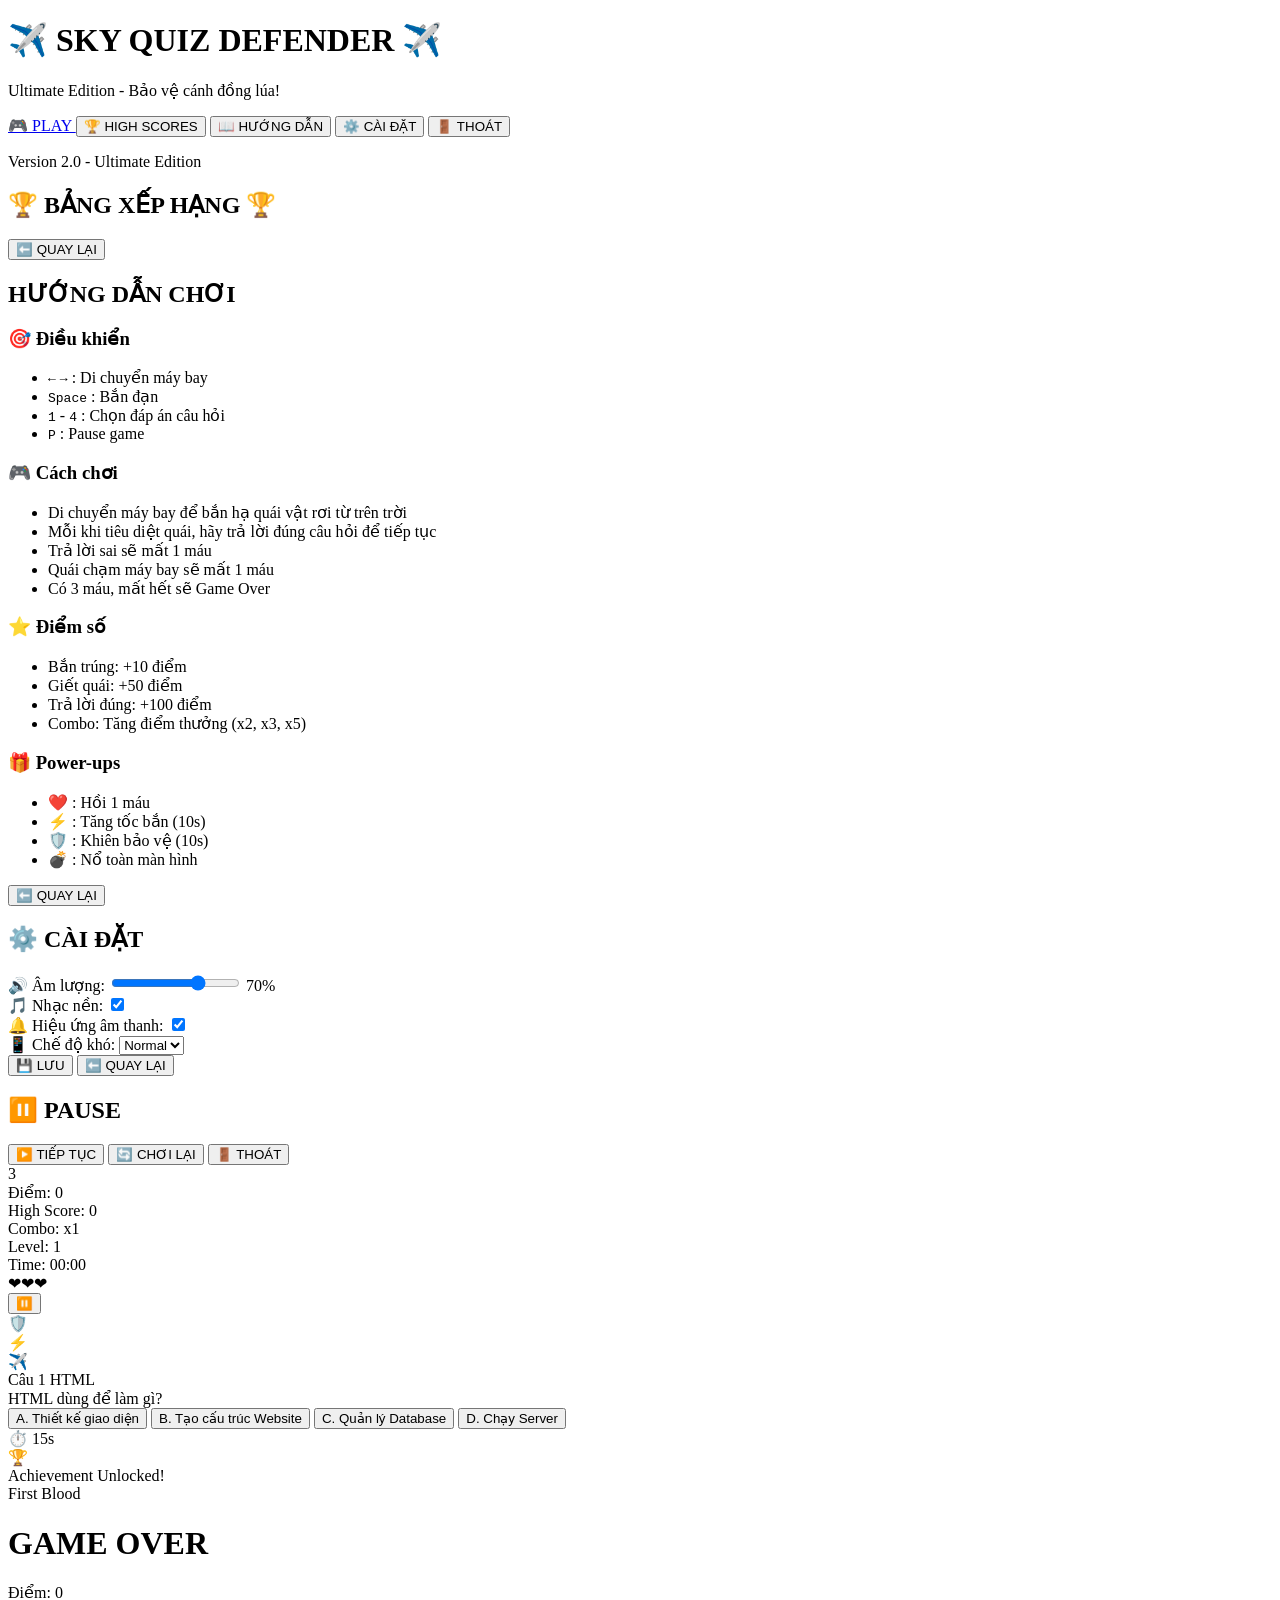
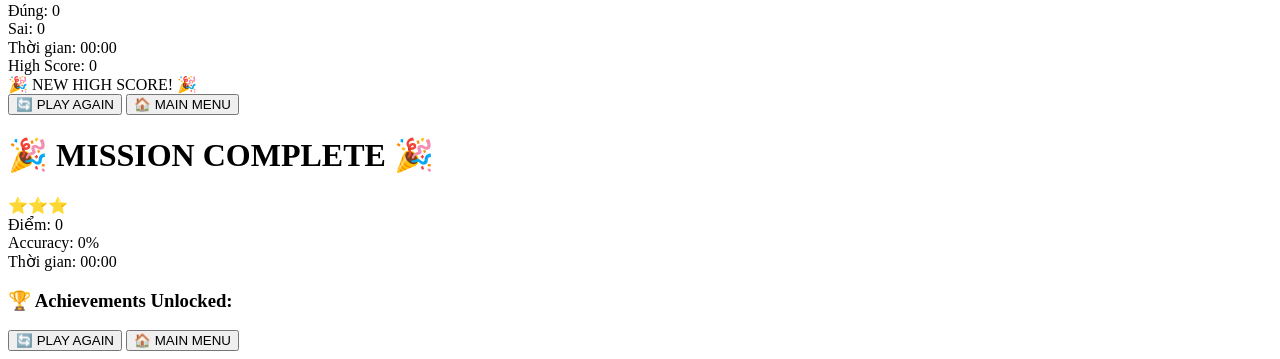
==== commit 87a45ccf: "Add files via upload" ====
--- a/index.html
+++ b/index.html
@@ -4,8 +4,8 @@
     <meta charset="UTF-8">
     <meta name="viewport" content="width=device-width, initial-scale=1.0">
     <title>Sky Quiz Defender - Ultimate Edition</title>
-    <link rel="stylesheet" href="style.css">
-    <link rel="stylesheet" href="animation.css">
+    <link rel="stylesheet" href="css/style.css">
+    <link rel="stylesheet" href="css/animation.css">
 </head>
 <body>
     <!-- Main Menu -->
@@ -403,19 +403,19 @@
             }
         });
     </script>
-    <script src="questions.js"></script>
-    <script src="sound.js"></script>
-    <script src="settings.js"></script>
-    <script src="highscore.js"></script>
-    <script src="achievements.js"></script>
-    <script src="powerups.js"></script>
-    <script src="player.js"></script>
-    <script src="enemy.js"></script>
-    <script src="bullet.js"></script>
-    <script src="collision.js"></script>
-    <script src="quiz.js"></script>
-    <script src="level.js"></script>
-    <script src="ui.js"></script>
-    <script src="game.js"></script>
+    <script src="js/questions.js"></script>
+    <script src="js/sound.js"></script>
+    <script src="js/settings.js"></script>
+    <script src="js/highscore.js"></script>
+    <script src="js/achievements.js"></script>
+    <script src="js/powerups.js"></script>
+    <script src="js/player.js"></script>
+    <script src="js/enemy.js"></script>
+    <script src="js/bullet.js"></script>
+    <script src="js/collision.js"></script>
+    <script src="js/quiz.js"></script>
+    <script src="js/level.js"></script>
+    <script src="js/ui.js"></script>
+    <script src="js/game.js"></script>
 </body>
 </html>
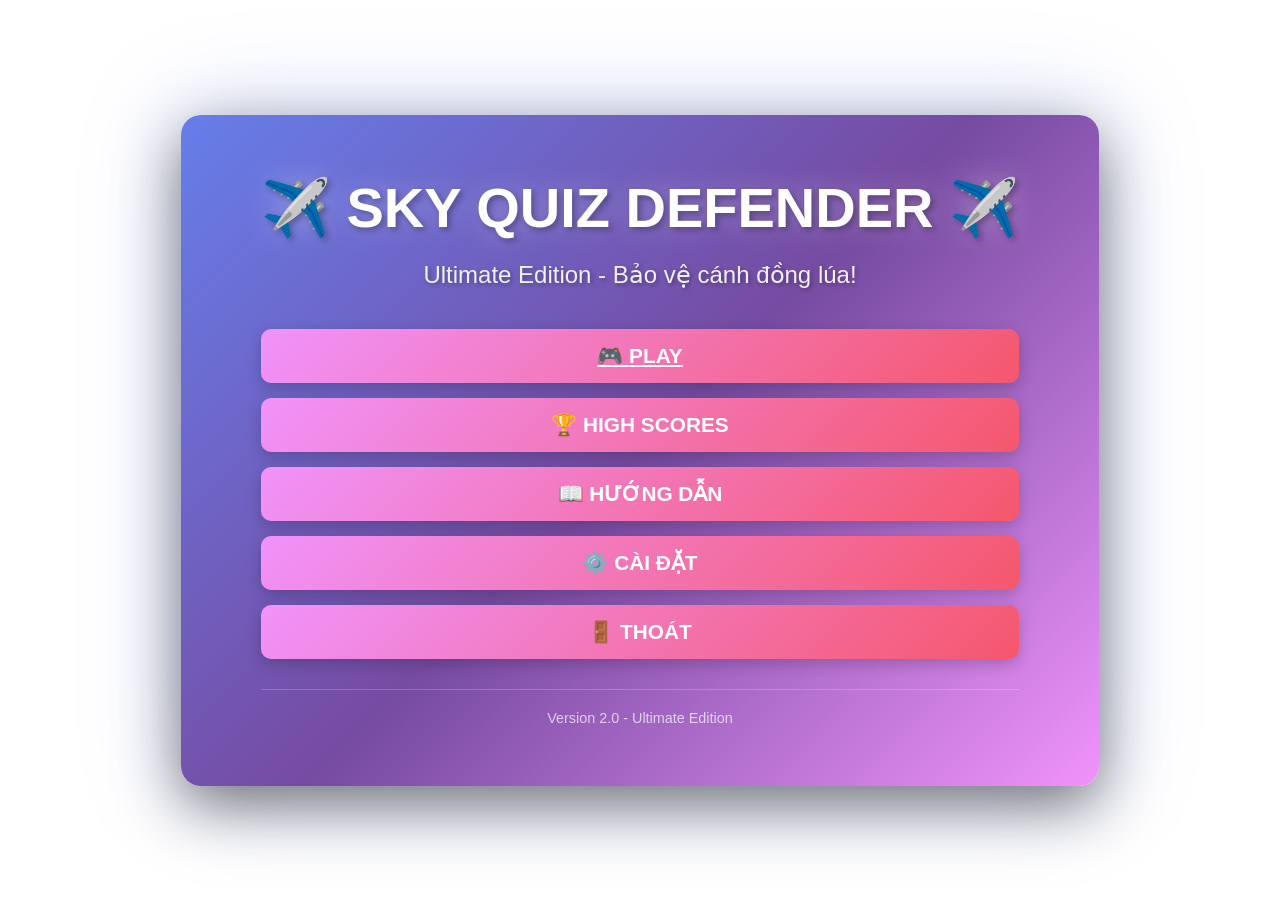
==== commit f573eb01: "Add files via upload" ====
--- a/index.html
+++ b/index.html
@@ -4,8 +4,8 @@
     <meta charset="UTF-8">
     <meta name="viewport" content="width=device-width, initial-scale=1.0">
     <title>Sky Quiz Defender - Ultimate Edition</title>
-    <link rel="stylesheet" href="css/style.css">
-    <link rel="stylesheet" href="css/animation.css">
+    <link rel="stylesheet" href="style.css">
+    <link rel="stylesheet" href="animation.css">
 </head>
 <body>
     <!-- Main Menu -->
@@ -403,19 +403,19 @@
             }
         });
     </script>
-    <script src="js/questions.js"></script>
-    <script src="js/sound.js"></script>
-    <script src="js/settings.js"></script>
-    <script src="js/highscore.js"></script>
-    <script src="js/achievements.js"></script>
-    <script src="js/powerups.js"></script>
-    <script src="js/player.js"></script>
-    <script src="js/enemy.js"></script>
-    <script src="js/bullet.js"></script>
-    <script src="js/collision.js"></script>
-    <script src="js/quiz.js"></script>
-    <script src="js/level.js"></script>
-    <script src="js/ui.js"></script>
-    <script src="js/game.js"></script>
+    <script src="questions.js"></script>
+    <script src="sound.js"></script>
+    <script src="settings.js"></script>
+    <script src="highscore.js"></script>
+    <script src="achievements.js"></script>
+    <script src="powerups.js"></script>
+    <script src="player.js"></script>
+    <script src="enemy.js"></script>
+    <script src="bullet.js"></script>
+    <script src="collision.js"></script>
+    <script src="quiz.js"></script>
+    <script src="level.js"></script>
+    <script src="ui.js"></script>
+    <script src="game.js"></script>
 </body>
 </html>
--- a/style.css
+++ b/style.css
@@ -0,0 +1,1159 @@
+/* Reset and Base Styles */
+* {
+    margin: 0;
+    padding: 0;
+    box-sizing: border-box;
+}
+
+body {
+    font-family: 'Segoe UI', Tahoma, Geneva, Verdana, sans-serif;
+    overflow: hidden;
+    background: linear-gradient(135deg, #667eea 0%, #764ba2 100%);
+    user-select: none;
+    margin: 0;
+    padding: 0;
+}
+
+/* Screen Management */
+.screen {
+    position: fixed;
+    top: 0;
+    left: 0;
+    width: 100%;
+    height: 100%;
+    display: flex;
+    justify-content: center;
+    align-items: center;
+    z-index: 100;
+}
+
+.screen.hidden {
+    display: none !important;
+}
+
+/* Main Menu */
+.menu-content {
+    text-align: center;
+    background: linear-gradient(135deg, #667eea 0%, #764ba2 50%, #f093fb 100%);
+    padding: 60px 80px;
+    border-radius: 20px;
+    box-shadow: 0 20px 60px rgba(0, 0, 0, 0.5), 0 0 100px rgba(102, 126, 234, 0.3);
+    animation: menuGlow 3s ease-in-out infinite;
+}
+
+@keyframes menuGlow {
+    0%, 100% {
+        box-shadow: 0 20px 60px rgba(0, 0, 0, 0.5), 0 0 100px rgba(102, 126, 234, 0.3);
+    }
+    50% {
+        box-shadow: 0 20px 60px rgba(0, 0, 0, 0.5), 0 0 150px rgba(102, 126, 234, 0.5);
+    }
+}
+
+.game-title {
+    font-size: 3.5rem;
+    color: #fff;
+    margin-bottom: 20px;
+    text-shadow: 3px 3px 6px rgba(0, 0, 0, 0.3), 0 0 30px rgba(255, 255, 255, 0.3);
+    animation: titlePulse 2s ease-in-out infinite;
+}
+
+@keyframes titlePulse {
+    0%, 100% {
+        transform: scale(1);
+    }
+    50% {
+        transform: scale(1.02);
+    }
+}
+
+.game-subtitle {
+    font-size: 1.5rem;
+    color: #f0f0f0;
+    margin-bottom: 40px;
+    text-shadow: 2px 2px 4px rgba(0, 0, 0, 0.3);
+}
+
+.menu-buttons {
+    display: flex;
+    flex-direction: column;
+    gap: 15px;
+}
+
+.menu-btn {
+    padding: 15px 40px;
+    font-size: 1.3rem;
+    font-weight: bold;
+    border: none;
+    border-radius: 10px;
+    cursor: pointer;
+    background: linear-gradient(135deg, #f093fb 0%, #f5576c 100%);
+    color: white;
+    transition: all 0.3s ease;
+    box-shadow: 0 5px 15px rgba(0, 0, 0, 0.2);
+    position: relative;
+    overflow: hidden;
+}
+
+.menu-btn::before {
+    content: '';
+    position: absolute;
+    top: 0;
+    left: -100%;
+    width: 100%;
+    height: 100%;
+    background: linear-gradient(90deg, transparent, rgba(255, 255, 255, 0.3), transparent);
+    transition: left 0.5s;
+}
+
+.menu-btn:hover::before {
+    left: 100%;
+}
+
+.menu-btn:hover {
+    transform: translateY(-3px) scale(1.02);
+    box-shadow: 0 8px 25px rgba(0, 0, 0, 0.3);
+}
+
+.menu-btn:active {
+    transform: translateY(0) scale(0.98);
+}
+
+.menu-footer {
+    margin-top: 30px;
+    padding-top: 20px;
+    border-top: 1px solid rgba(255, 255, 255, 0.2);
+}
+
+.version {
+    font-size: 0.9rem;
+    color: rgba(255, 255, 255, 0.7);
+}
+
+/* High Scores Screen */
+.highscores-content {
+    background: linear-gradient(135deg, #f093fb 0%, #f5576c 100%);
+    padding: 40px 60px;
+    border-radius: 20px;
+    max-width: 500px;
+    width: 90%;
+    color: white;
+    box-shadow: 0 20px 60px rgba(0, 0, 0, 0.5);
+}
+
+.highscores-content h2 {
+    text-align: center;
+    margin-bottom: 30px;
+    font-size: 2rem;
+}
+
+.highscores-list {
+    max-height: 400px;
+    overflow-y: auto;
+    margin-bottom: 20px;
+}
+
+.highscore-item {
+    display: flex;
+    justify-content: space-between;
+    padding: 12px 15px;
+    background: rgba(255, 255, 255, 0.2);
+    border-radius: 8px;
+    margin-bottom: 10px;
+    transition: transform 0.2s;
+}
+
+.highscore-item:hover {
+    transform: translateX(5px);
+    background: rgba(255, 255, 255, 0.3);
+}
+
+.highscore-rank {
+    font-weight: bold;
+    width: 30px;
+}
+
+.highscore-rank.gold {
+    color: #ffd700;
+}
+
+.highscore-rank.silver {
+    color: #c0c0c0;
+}
+
+.highscore-rank.bronze {
+    color: #cd7f32;
+}
+
+.highscore-name {
+    flex: 1;
+    text-align: left;
+}
+
+.highscore-score {
+    font-weight: bold;
+    color: #ffd700;
+}
+
+.highscore-date {
+    font-size: 0.8rem;
+    color: rgba(255, 255, 255, 0.7);
+}
+
+/* Guide Screen */
+.guide-content {
+    background: linear-gradient(135deg, #11998e 0%, #38ef7d 100%);
+    padding: 40px 60px;
+    border-radius: 20px;
+    max-width: 600px;
+    max-height: 80vh;
+    overflow-y: auto;
+    color: white;
+    box-shadow: 0 20px 60px rgba(0, 0, 0, 0.5);
+}
+
+.guide-content h2 {
+    text-align: center;
+    margin-bottom: 30px;
+    font-size: 2.5rem;
+}
+
+.guide-section {
+    margin-bottom: 25px;
+    background: rgba(255, 255, 255, 0.1);
+    padding: 20px;
+    border-radius: 10px;
+}
+
+.guide-section h3 {
+    margin-bottom: 15px;
+    font-size: 1.5rem;
+}
+
+.guide-section ul {
+    list-style: none;
+    padding-left: 10px;
+}
+
+.guide-section li {
+    margin-bottom: 10px;
+    font-size: 1.1rem;
+    padding-left: 20px;
+    position: relative;
+}
+
+.guide-section li::before {
+    content: '•';
+    position: absolute;
+    left: 0;
+    color: #ffd700;
+    font-weight: bold;
+}
+
+kbd {
+    background: rgba(255, 255, 255, 0.3);
+    padding: 5px 10px;
+    border-radius: 5px;
+    font-family: monospace;
+    margin: 0 3px;
+    border: 1px solid rgba(255, 255, 255, 0.5);
+}
+
+/* Settings Screen */
+.settings-content {
+    background: linear-gradient(135deg, #667eea 0%, #764ba2 100%);
+    padding: 40px 60px;
+    border-radius: 20px;
+    max-width: 500px;
+    width: 90%;
+    color: white;
+    box-shadow: 0 20px 60px rgba(0, 0, 0, 0.5);
+}
+
+.settings-content h2 {
+    text-align: center;
+    margin-bottom: 30px;
+    font-size: 2rem;
+}
+
+.setting-item {
+    display: flex;
+    justify-content: space-between;
+    align-items: center;
+    margin-bottom: 20px;
+    padding: 15px;
+    background: rgba(255, 255, 255, 0.1);
+    border-radius: 10px;
+}
+
+.setting-item label {
+    font-size: 1.1rem;
+    font-weight: 500;
+}
+
+.setting-item input[type="range"] {
+    width: 150px;
+    cursor: pointer;
+}
+
+.setting-item input[type="checkbox"] {
+    width: 20px;
+    height: 20px;
+    cursor: pointer;
+}
+
+.setting-item select {
+    padding: 8px 15px;
+    border-radius: 5px;
+    border: none;
+    font-size: 1rem;
+    cursor: pointer;
+    background: rgba(255, 255, 255, 0.9);
+}
+
+/* Pause Screen */
+.pause-content {
+    background: linear-gradient(135deg, #1a1a2e 0%, #16213e 100%);
+    padding: 50px 70px;
+    border-radius: 20px;
+    color: white;
+    box-shadow: 0 20px 60px rgba(0, 0, 0, 0.5);
+    text-align: center;
+}
+
+.pause-content h2 {
+    font-size: 2.5rem;
+    margin-bottom: 30px;
+}
+
+.pause-buttons {
+    display: flex;
+    flex-direction: column;
+    gap: 15px;
+}
+
+/* Countdown Screen */
+#countdown-screen {
+    background: linear-gradient(135deg, #1a1a2e 0%, #16213e 100%);
+    z-index: 9999 !important;
+}
+
+.countdown-content {
+    text-align: center;
+    padding: 80px 150px;
+    z-index: 10000 !important;
+}
+
+.countdown-number {
+    font-size: 12rem;
+    font-weight: bold;
+    color: #fff;
+    text-shadow: 0 0 50px rgba(255, 215, 0, 0.8), 0 0 100px rgba(255, 215, 0, 0.4);
+    display: block !important;
+    visibility: visible !important;
+    opacity: 1 !important;
+    z-index: 10001 !important;
+    position: relative;
+    animation: countdownPulse 1s ease-in-out;
+}
+
+@keyframes countdownPulse {
+    0% {
+        transform: scale(0.5);
+        opacity: 0;
+    }
+    50% {
+        transform: scale(1.1);
+    }
+    100% {
+        transform: scale(1);
+        opacity: 1;
+    }
+}
+
+/* Game Screen */
+#game-screen {
+    background: #87CEEB;
+    justify-content: flex-start;
+    align-items: flex-start;
+}
+
+.game-container {
+    position: relative;
+    width: 100%;
+    height: 100%;
+    overflow: hidden;
+}
+
+/* Background Layers */
+.background-layer {
+    position: absolute;
+    width: 100%;
+    height: 100%;
+    pointer-events: none;
+}
+
+.sky {
+    background: linear-gradient(180deg, #87CEEB 0%, #E0F6FF 50%, #B0E0E6 100%);
+    z-index: 1;
+}
+
+.clouds {
+    background: url('data:image/svg+xml,<svg xmlns="http://www.w3.org/2000/svg" viewBox="0 0 100 100"><text y="50" font-size="50">☁</text></svg>');
+    background-size: 100px 100px;
+    opacity: 0.6;
+    z-index: 2;
+    animation: cloudMove 30s linear infinite;
+}
+
+.clouds-back {
+    background: url('data:image/svg+xml,<svg xmlns="http://www.w3.org/2000/svg" viewBox="0 0 100 100"><text y="50" font-size="40">☁</text></svg>');
+    background-size: 80px 80px;
+    opacity: 0.4;
+    z-index: 2;
+    animation: cloudMove 45s linear infinite reverse;
+}
+
+.trees-left {
+    background: url('data:image/svg+xml,<svg xmlns="http://www.w3.org/2000/svg" viewBox="0 0 100 100"><text y="80" font-size="80">🌳</text></svg>');
+    background-size: 80px 100px;
+    background-position: left;
+    background-repeat: repeat-y;
+    z-index: 3;
+}
+
+.trees-right {
+    background: url('data:image/svg+xml,<svg xmlns="http://www.w3.org/2000/svg" viewBox="0 0 100 100"><text y="80" font-size="80">🌳</text></svg>');
+    background-size: 80px 100px;
+    background-position: right;
+    background-repeat: repeat-y;
+    z-index: 3;
+}
+
+.rice-field {
+    background: linear-gradient(180deg, #90EE90 0%, #228B22 100%);
+    background-image: url('data:image/svg+xml,<svg xmlns="http://www.w3.org/2000/svg" viewBox="0 0 100 100"><text y="70" font-size="60">🌾</text></svg>');
+    background-size: 60px 80px;
+    z-index: 4;
+    bottom: 0;
+    top: auto;
+    height: 150px;
+    animation: fieldWave 3s ease-in-out infinite;
+}
+
+@keyframes fieldWave {
+    0%, 100% {
+        transform: translateY(0);
+    }
+    50% {
+        transform: translateY(-5px);
+    }
+}
+
+.game-layer {
+    position: absolute;
+    width: 100%;
+    height: 100%;
+    z-index: 5;
+    pointer-events: none;
+}
+
+/* Player */
+.player {
+    position: absolute;
+    font-size: 50px;
+    z-index: 10;
+    bottom: 180px;
+    left: 50%;
+    transform: translateX(-50%);
+    transition: left 0.05s ease-out;
+    pointer-events: auto;
+    filter: drop-shadow(0 5px 10px rgba(0, 0, 0, 0.3));
+}
+
+.player.shielded {
+    filter: drop-shadow(0 0 20px rgba(0, 191, 255, 0.8));
+}
+
+/* Enemies */
+.enemy {
+    position: absolute;
+    font-size: 40px;
+    z-index: 8;
+    pointer-events: auto;
+    transition: transform 0.1s;
+    filter: drop-shadow(0 3px 5px rgba(0, 0, 0, 0.3));
+}
+
+.enemy-hp-bar {
+    position: absolute;
+    top: -15px;
+    left: 50%;
+    transform: translateX(-50%);
+    width: 40px;
+    height: 6px;
+    background: #333;
+    border-radius: 3px;
+    overflow: hidden;
+    box-shadow: 0 2px 4px rgba(0, 0, 0, 0.3);
+}
+
+.enemy-hp-fill {
+    height: 100%;
+    background: linear-gradient(90deg, #ff4444, #ff6b6b);
+    transition: width 0.2s;
+}
+
+.boss {
+    font-size: 80px;
+    animation: bossFloat 2s ease-in-out infinite;
+}
+
+@keyframes bossFloat {
+    0%, 100% {
+        transform: translateY(0);
+    }
+    50% {
+        transform: translateY(-10px);
+    }
+}
+
+.boss .enemy-hp-bar {
+    width: 80px;
+    height: 10px;
+}
+
+/* Bullets */
+.bullet {
+    position: absolute;
+    font-size: 20px;
+    z-index: 9;
+    pointer-events: auto;
+    filter: drop-shadow(0 2px 4px rgba(255, 215, 0, 0.5));
+}
+
+.bullet.powered {
+    font-size: 25px;
+    filter: drop-shadow(0 0 10px rgba(255, 215, 0, 0.8));
+}
+
+/* Power-ups */
+.powerup {
+    position: absolute;
+    font-size: 30px;
+    z-index: 7;
+    pointer-events: auto;
+    animation: powerupFloat 2s ease-in-out infinite;
+    filter: drop-shadow(0 0 10px rgba(255, 255, 255, 0.5));
+}
+
+@keyframes powerupFloat {
+    0%, 100% {
+        transform: translateY(0) rotate(0deg);
+    }
+    50% {
+        transform: translateY(-15px) rotate(10deg);
+    }
+}
+
+.powerup-indicators {
+    position: absolute;
+    top: 80px;
+    right: 30px;
+    display: flex;
+    flex-direction: column;
+    gap: 10px;
+    z-index: 15;
+}
+
+.powerup-indicator {
+    font-size: 2rem;
+    background: rgba(0, 0, 0, 0.5);
+    padding: 10px;
+    border-radius: 10px;
+    animation: indicatorPulse 1s ease-in-out infinite;
+}
+
+@keyframes indicatorPulse {
+    0%, 100% {
+        transform: scale(1);
+    }
+    50% {
+        transform: scale(1.1);
+    }
+}
+
+.powerup-indicator.hidden {
+    display: none;
+}
+
+/* HUD */
+.hud {
+    position: absolute;
+    top: 0;
+    left: 0;
+    width: 100%;
+    padding: 15px 30px;
+    display: flex;
+    justify-content: space-between;
+    align-items: center;
+    z-index: 20;
+    background: linear-gradient(180deg, rgba(0, 0, 0, 0.8) 0%, transparent 100%);
+}
+
+.hud-left,
+.hud-center,
+.hud-right {
+    display: flex;
+    gap: 20px;
+    align-items: center;
+}
+
+.hud-item {
+    display: flex;
+    align-items: center;
+    gap: 8px;
+}
+
+.hud-label {
+    color: #fff;
+    font-weight: bold;
+    font-size: 1rem;
+    text-shadow: 2px 2px 4px rgba(0, 0, 0, 0.5);
+}
+
+.hud-value {
+    color: #ffd700;
+    font-weight: bold;
+    font-size: 1.2rem;
+    text-shadow: 2px 2px 4px rgba(0, 0, 0, 0.5);
+}
+
+#hearts {
+    font-size: 1.5rem;
+}
+
+.pause-btn {
+    background: rgba(255, 255, 255, 0.2);
+    border: none;
+    border-radius: 5px;
+    padding: 8px 12px;
+    font-size: 1.2rem;
+    cursor: pointer;
+    transition: all 0.2s;
+}
+
+.pause-btn:hover {
+    background: rgba(255, 255, 255, 0.4);
+    transform: scale(1.1);
+}
+
+/* Quiz Popup */
+.popup {
+    position: fixed;
+    top: 0;
+    left: 0;
+    width: 100%;
+    height: 100%;
+    background: rgba(0, 0, 0, 0.9);
+    display: flex;
+    justify-content: center;
+    align-items: center;
+    z-index: 100;
+    backdrop-filter: blur(5px);
+}
+
+.popup.hidden {
+    display: none;
+}
+
+.quiz-content {
+    background: linear-gradient(135deg, #667eea 0%, #764ba2 100%);
+    padding: 40px 50px;
+    border-radius: 20px;
+    max-width: 700px;
+    width: 90%;
+    text-align: center;
+    color: white;
+    box-shadow: 0 20px 60px rgba(0, 0, 0, 0.5), 0 0 100px rgba(102, 126, 234, 0.3);
+}
+
+.quiz-header {
+    display: flex;
+    justify-content: space-between;
+    align-items: center;
+    margin-bottom: 20px;
+}
+
+.quiz-number {
+    font-size: 1.3rem;
+    font-weight: bold;
+    background: rgba(255, 255, 255, 0.2);
+    padding: 8px 20px;
+    border-radius: 20px;
+}
+
+.quiz-category {
+    font-size: 1.1rem;
+    background: rgba(255, 215, 0, 0.3);
+    padding: 8px 15px;
+    border-radius: 15px;
+    color: #ffd700;
+}
+
+.quiz-question {
+    font-size: 1.5rem;
+    margin-bottom: 30px;
+    line-height: 1.4;
+    text-shadow: 2px 2px 4px rgba(0, 0, 0, 0.3);
+}
+
+.quiz-options {
+    display: grid;
+    grid-template-columns: 1fr 1fr;
+    gap: 15px;
+    margin-bottom: 20px;
+}
+
+.quiz-option {
+    padding: 18px 20px;
+    font-size: 1.1rem;
+    border: 2px solid rgba(255, 255, 255, 0.3);
+    border-radius: 10px;
+    background: rgba(255, 255, 255, 0.1);
+    color: white;
+    cursor: pointer;
+    transition: all 0.3s;
+    font-weight: 500;
+    position: relative;
+    overflow: hidden;
+}
+
+.quiz-option::before {
+    content: '';
+    position: absolute;
+    top: 0;
+    left: -100%;
+    width: 100%;
+    height: 100%;
+    background: linear-gradient(90deg, transparent, rgba(255, 255, 255, 0.2), transparent);
+    transition: left 0.5s;
+}
+
+.quiz-option:hover::before {
+    left: 100%;
+}
+
+.quiz-option:hover {
+    background: rgba(255, 255, 255, 0.2);
+    transform: translateY(-3px);
+    border-color: rgba(255, 255, 255, 0.5);
+}
+
+.quiz-option:active {
+    transform: translateY(0);
+}
+
+.quiz-option.correct {
+    background: linear-gradient(135deg, #11998e 0%, #38ef7d 100%);
+    border-color: #38ef7d;
+    animation: correctAnswer 0.5s ease-out;
+}
+
+@keyframes correctAnswer {
+    0% {
+        transform: scale(1);
+    }
+    50% {
+        transform: scale(1.05);
+    }
+    100% {
+        transform: scale(1);
+    }
+}
+
+.quiz-option.wrong {
+    background: linear-gradient(135deg, #eb3349 0%, #f45c43 100%);
+    border-color: #f45c43;
+    animation: wrongAnswer 0.5s ease-out;
+}
+
+@keyframes wrongAnswer {
+    0%, 100% {
+        transform: translateX(0);
+    }
+    25% {
+        transform: translateX(-5px);
+    }
+    75% {
+        transform: translateX(5px);
+    }
+}
+
+.quiz-timer {
+    font-size: 1.2rem;
+    margin-bottom: 15px;
+    color: #ffd700;
+    font-weight: bold;
+}
+
+.quiz-feedback {
+    font-size: 1.5rem;
+    font-weight: bold;
+    padding: 15px;
+    border-radius: 10px;
+    margin-top: 15px;
+}
+
+.quiz-feedback.correct {
+    background: rgba(17, 153, 142, 0.3);
+    color: #38ef7d;
+}
+
+.quiz-feedback.wrong {
+    background: rgba(235, 51, 73, 0.3);
+    color: #f45c43;
+}
+
+/* Achievement Popup */
+.achievement-popup {
+    position: fixed;
+    top: 100px;
+    right: 20px;
+    z-index: 200;
+    animation: achievementSlide 0.5s ease-out;
+}
+
+@keyframes achievementSlide {
+    from {
+        transform: translateX(400px);
+        opacity: 0;
+    }
+    to {
+        transform: translateX(0);
+        opacity: 1;
+    }
+}
+
+.achievement-popup.hidden {
+    display: none;
+}
+
+.achievement-content {
+    display: flex;
+    align-items: center;
+    gap: 15px;
+    background: linear-gradient(135deg, #ffd700 0%, #ffaa00 100%);
+    padding: 15px 20px;
+    border-radius: 10px;
+    box-shadow: 0 5px 20px rgba(0, 0, 0, 0.3);
+    color: #000;
+}
+
+.achievement-icon {
+    font-size: 2rem;
+}
+
+.achievement-text {
+    text-align: left;
+}
+
+.achievement-title {
+    font-size: 0.9rem;
+    font-weight: bold;
+    margin-bottom: 5px;
+}
+
+.achievement-name {
+    font-size: 1.1rem;
+    font-weight: bold;
+}
+
+/* Game Over Screen */
+.gameover-content {
+    text-align: center;
+    background: linear-gradient(135deg, #eb3349 0%, #f45c43 100%);
+    padding: 50px 70px;
+    border-radius: 20px;
+    color: white;
+    box-shadow: 0 20px 60px rgba(0, 0, 0, 0.5);
+}
+
+.gameover-title {
+    font-size: 3rem;
+    margin-bottom: 30px;
+    animation: gameoverShake 0.5s ease-out;
+}
+
+@keyframes gameoverShake {
+    0%, 100% {
+        transform: translateX(0);
+    }
+    25% {
+        transform: translateX(-10px);
+    }
+    75% {
+        transform: translateX(10px);
+    }
+}
+
+.gameover-stats {
+    margin: 30px 0;
+}
+
+.stat-item {
+    display: flex;
+    justify-content: space-between;
+    margin: 15px 0;
+    font-size: 1.3rem;
+    padding: 10px 15px;
+    background: rgba(255, 255, 255, 0.1);
+    border-radius: 8px;
+}
+
+.stat-label {
+    font-weight: bold;
+}
+
+.stat-value {
+    color: #ffd700;
+    font-weight: bold;
+}
+
+.new-highscore {
+    font-size: 1.5rem;
+    color: #ffd700;
+    font-weight: bold;
+    margin: 20px 0;
+    animation: newHighscorePulse 1s ease-in-out infinite;
+}
+
+@keyframes newHighscorePulse {
+    0%, 100% {
+        transform: scale(1);
+    }
+    50% {
+        transform: scale(1.05);
+    }
+}
+
+.new-highscore.hidden {
+    display: none;
+}
+
+/* Win Screen */
+.win-content {
+    text-align: center;
+    background: linear-gradient(135deg, #11998e 0%, #38ef7d 100%);
+    padding: 50px 70px;
+    border-radius: 20px;
+    color: white;
+    box-shadow: 0 20px 60px rgba(0, 0, 0, 0.5);
+}
+
+.win-title {
+    font-size: 2.5rem;
+    margin-bottom: 20px;
+    animation: winBounce 1s ease-out;
+}
+
+@keyframes winBounce {
+    0% {
+        transform: scale(0);
+    }
+    50% {
+        transform: scale(1.1);
+    }
+    100% {
+        transform: scale(1);
+    }
+}
+
+.stars {
+    font-size: 3rem;
+    margin: 20px 0;
+    animation: starsAppear 0.5s ease-out;
+}
+
+@keyframes starsAppear {
+    0% {
+        opacity: 0;
+        transform: scale(0);
+    }
+    100% {
+        opacity: 1;
+        transform: scale(1);
+    }
+}
+
+.win-stats {
+    margin: 30px 0;
+}
+
+.achievements-unlocked {
+    margin: 30px 0;
+    padding: 20px;
+    background: rgba(255, 255, 255, 0.1);
+    border-radius: 10px;
+}
+
+.achievements-unlocked.hidden {
+    display: none;
+}
+
+.achievements-unlocked h3 {
+    margin-bottom: 15px;
+}
+
+.achievements-list {
+    display: flex;
+    flex-wrap: wrap;
+    gap: 10px;
+    justify-content: center;
+}
+
+.achievement-badge {
+    font-size: 2rem;
+    padding: 10px;
+    background: rgba(255, 215, 0, 0.3);
+    border-radius: 10px;
+    animation: badgeAppear 0.5s ease-out;
+}
+
+@keyframes badgeAppear {
+    0% {
+        transform: scale(0) rotate(-180deg);
+    }
+    100% {
+        transform: scale(1) rotate(0deg);
+    }
+}
+
+/* Effect Overlays */
+.flash-overlay {
+    position: fixed;
+    top: 0;
+    left: 0;
+    width: 100%;
+    height: 100%;
+    background: rgba(0, 255, 0, 0.3);
+    z-index: 50;
+    pointer-events: none;
+}
+
+.flash-overlay.hidden {
+    display: none;
+}
+
+.damage-overlay {
+    position: fixed;
+    top: 0;
+    left: 0;
+    width: 100%;
+    height: 100%;
+    background: rgba(255, 0, 0, 0.3);
+    z-index: 50;
+    pointer-events: none;
+}
+
+.damage-overlay.hidden {
+    display: none;
+}
+
+.shield-overlay {
+    position: fixed;
+    top: 0;
+    left: 0;
+    width: 100%;
+    height: 100%;
+    background: rgba(0, 191, 255, 0.2);
+    z-index: 50;
+    pointer-events: none;
+    border: 5px solid rgba(0, 191, 255, 0.5);
+    box-sizing: border-box;
+}
+
+.shield-overlay.hidden {
+    display: none;
+}
+
+/* Explosion Effect */
+.explosion {
+    position: absolute;
+    font-size: 40px;
+    z-index: 15;
+    animation: explode 0.5s ease-out forwards;
+    pointer-events: none;
+}
+
+/* Simple Game Iframe */
+.simple-game-iframe {
+    position: fixed;
+    top: 0;
+    left: 0;
+    width: 100%;
+    height: 100%;
+    border: none;
+    z-index: 200;
+    display: none;
+    opacity: 0;
+    transition: opacity 0.3s ease;
+}
+
+.simple-game-iframe.active {
+    display: block;
+    opacity: 1;
+}
+
+/* Responsive Design */
+@media (max-width: 768px) {
+    .game-title {
+        font-size: 2rem;
+    }
+    
+    .menu-content {
+        padding: 40px 50px;
+    }
+    
+    .quiz-options {
+        grid-template-columns: 1fr;
+    }
+    
+    .hud {
+        flex-direction: column;
+        gap: 10px;
+        padding: 10px;
+    }
+    
+    .hud-left,
+    .hud-center,
+    .hud-right {
+        flex-wrap: wrap;
+        justify-content: center;
+    }
+    
+    .player {
+        font-size: 40px;
+    }
+    
+    .enemy {
+        font-size: 30px;
+    }
+    
+    .boss {
+        font-size: 60px;
+    }
+    
+    .quiz-content {
+        padding: 30px 20px;
+    }
+    
+    .quiz-question {
+        font-size: 1.2rem;
+    }
+    
+    .achievement-popup {
+        top: 50px;
+        right: 10px;
+    }
+}
--- a/animation.css
+++ b/animation.css
@@ -0,0 +1,766 @@
+/* Animations */
+
+@keyframes pulse {
+    0%, 100% {
+        transform: scale(1);
+        opacity: 1;
+    }
+    50% {
+        transform: scale(1.1);
+        opacity: 0.8;
+    }
+}
+
+@keyframes cloudMove {
+    0% {
+        background-position: 0 0;
+    }
+    100% {
+        background-position: 1000px 0;
+    }
+}
+
+@keyframes explode {
+    0% {
+        transform: scale(0.5);
+        opacity: 1;
+    }
+    50% {
+        transform: scale(1.5);
+        opacity: 0.8;
+    }
+    100% {
+        transform: scale(2);
+        opacity: 0;
+    }
+}
+
+@keyframes shake {
+    0%, 100% {
+        transform: translateX(0);
+    }
+    25% {
+        transform: translateX(-5px);
+    }
+    75% {
+        transform: translateX(5px);
+    }
+}
+
+@keyframes float {
+    0%, 100% {
+        transform: translateY(0);
+    }
+    50% {
+        transform: translateY(-10px);
+    }
+}
+
+@keyframes fadeIn {
+    from {
+        opacity: 0;
+        transform: translateY(-20px);
+    }
+    to {
+        opacity: 1;
+        transform: translateY(0);
+    }
+}
+
+@keyframes fadeOut {
+    from {
+        opacity: 1;
+        transform: translateY(0);
+    }
+    to {
+        opacity: 0;
+        transform: translateY(-20px);
+    }
+}
+
+@keyframes slideIn {
+    from {
+        transform: translateX(-100%);
+    }
+    to {
+        transform: translateX(0);
+    }
+}
+
+@keyframes slideOut {
+    from {
+        transform: translateX(0);
+    }
+    to {
+        transform: translateX(100%);
+    }
+}
+
+@keyframes bounce {
+    0%, 100% {
+        transform: translateY(0);
+    }
+    50% {
+        transform: translateY(-20px);
+    }
+}
+
+@keyframes spin {
+    from {
+        transform: rotate(0deg);
+    }
+    to {
+        transform: rotate(360deg);
+    }
+}
+
+@keyframes glow {
+    0%, 100% {
+        box-shadow: 0 0 5px rgba(255, 215, 0, 0.5);
+    }
+    50% {
+        box-shadow: 0 0 20px rgba(255, 215, 0, 0.8);
+    }
+}
+
+@keyframes damageFlash {
+    0%, 100% {
+        opacity: 0;
+    }
+    50% {
+        opacity: 0.5;
+    }
+}
+
+@keyframes correctFlash {
+    0%, 100% {
+        opacity: 0;
+    }
+    50% {
+        opacity: 0.3;
+    }
+}
+
+@keyframes shieldFlash {
+    0%, 100% {
+        opacity: 0.2;
+    }
+    50% {
+        opacity: 0.4;
+    }
+}
+
+@keyframes menuGlow {
+    0%, 100% {
+        box-shadow: 0 20px 60px rgba(0, 0, 0, 0.5), 0 0 100px rgba(102, 126, 234, 0.3);
+    }
+    50% {
+        box-shadow: 0 20px 60px rgba(0, 0, 0, 0.5), 0 0 150px rgba(102, 126, 234, 0.5);
+    }
+}
+
+@keyframes titlePulse {
+    0%, 100% {
+        transform: scale(1);
+    }
+    50% {
+        transform: scale(1.02);
+    }
+}
+
+@keyframes countdownPulse {
+    0% {
+        transform: scale(0.5);
+        opacity: 0;
+    }
+    50% {
+        transform: scale(1.1);
+    }
+    100% {
+        transform: scale(1);
+        opacity: 1;
+    }
+}
+
+@keyframes fieldWave {
+    0%, 100% {
+        transform: translateY(0);
+    }
+    50% {
+        transform: translateY(-5px);
+    }
+}
+
+@keyframes bossFloat {
+    0%, 100% {
+        transform: translateY(0);
+    }
+    50% {
+        transform: translateY(-10px);
+    }
+}
+
+@keyframes powerupFloat {
+    0%, 100% {
+        transform: translateY(0) rotate(0deg);
+    }
+    50% {
+        transform: translateY(-15px) rotate(10deg);
+    }
+}
+
+@keyframes indicatorPulse {
+    0%, 100% {
+        transform: scale(1);
+    }
+    50% {
+        transform: scale(1.1);
+    }
+}
+
+@keyframes correctAnswer {
+    0% {
+        transform: scale(1);
+    }
+    50% {
+        transform: scale(1.05);
+    }
+    100% {
+        transform: scale(1);
+    }
+}
+
+@keyframes wrongAnswer {
+    0%, 100% {
+        transform: translateX(0);
+    }
+    25% {
+        transform: translateX(-5px);
+    }
+    75% {
+        transform: translateX(5px);
+    }
+}
+
+@keyframes achievementSlide {
+    from {
+        transform: translateX(400px);
+        opacity: 0;
+    }
+    to {
+        transform: translateX(0);
+        opacity: 1;
+    }
+}
+
+@keyframes gameoverShake {
+    0%, 100% {
+        transform: translateX(0);
+    }
+    25% {
+        transform: translateX(-10px);
+    }
+    75% {
+        transform: translateX(10px);
+    }
+}
+
+@keyframes newHighscorePulse {
+    0%, 100% {
+        transform: scale(1);
+    }
+    50% {
+        transform: scale(1.05);
+    }
+}
+
+@keyframes winBounce {
+    0% {
+        transform: scale(0);
+    }
+    50% {
+        transform: scale(1.1);
+    }
+    100% {
+        transform: scale(1);
+    }
+}
+
+@keyframes starsAppear {
+    0% {
+        opacity: 0;
+        transform: scale(0);
+    }
+    100% {
+        opacity: 1;
+        transform: scale(1);
+    }
+}
+
+@keyframes badgeAppear {
+    0% {
+        transform: scale(0) rotate(-180deg);
+    }
+    100% {
+        transform: scale(1) rotate(0deg);
+    }
+}
+
+/* Animation Classes */
+.animate-pulse {
+    animation: pulse 1s ease-in-out infinite;
+}
+
+.animate-shake {
+    animation: shake 0.3s ease-in-out;
+}
+
+.animate-float {
+    animation: float 2s ease-in-out infinite;
+}
+
+.animate-fade-in {
+    animation: fadeIn 0.5s ease-out;
+}
+
+.animate-fade-out {
+    animation: fadeOut 0.5s ease-out forwards;
+}
+
+.animate-slide-in {
+    animation: slideIn 0.5s ease-out;
+}
+
+.animate-slide-out {
+    animation: slideOut 0.5s ease-out forwards;
+}
+
+.animate-bounce {
+    animation: bounce 1s ease-in-out infinite;
+}
+
+.animate-spin {
+    animation: spin 1s linear infinite;
+}
+
+.animate-glow {
+    animation: glow 2s ease-in-out infinite;
+}
+
+/* Enemy Animations */
+.enemy-spawn {
+    animation: fadeIn 0.3s ease-out;
+}
+
+.enemy-hit {
+    animation: shake 0.2s ease-in-out;
+}
+
+.enemy-fall {
+    transition: top 0.1s linear;
+}
+
+/* Bullet Animations */
+.bullet-fire {
+    animation: slideIn 0.1s ease-out;
+}
+
+/* Player Animations */
+.player-shoot {
+    animation: bounce 0.2s ease-out;
+}
+
+.player-damage {
+    animation: shake 0.3s ease-in-out;
+}
+
+/* UI Animations */
+.score-popup {
+    animation: fadeOut 1s ease-out forwards;
+}
+
+.combo-increase {
+    animation: pulse 0.5s ease-out;
+}
+
+/* Screen Transitions */
+.screen-transition {
+    animation: fadeIn 0.5s ease-out;
+}
+
+/* Quiz Animations */
+.quiz-appear {
+    animation: fadeIn 0.3s ease-out;
+}
+
+.quiz-disappear {
+    animation: fadeOut 0.3s ease-out forwards;
+}
+
+.option-hover {
+    animation: glow 1s ease-in-out infinite;
+}
+
+/* Effect Animations */
+.flash-correct {
+    animation: correctFlash 0.5s ease-out;
+}
+
+.flash-wrong {
+    animation: damageFlash 0.5s ease-out;
+}
+
+.flash-shield {
+    animation: shieldFlash 0.5s ease-out;
+}
+
+/* Boss Animations */
+.boss-entrance {
+    animation: slideIn 1s ease-out, pulse 2s ease-in-out infinite;
+}
+
+.boss-attack {
+    animation: shake 0.5s ease-in-out;
+}
+
+/* Power-up Animations */
+.powerup-float {
+    animation: float 2s ease-in-out infinite;
+}
+
+.powerup-collect {
+    animation: explode 0.5s ease-out forwards;
+}
+
+/* Level Complete Animations */
+.level-complete {
+    animation: fadeIn 1s ease-out;
+}
+
+/* Game Over Animations */
+.gameover-appear {
+    animation: fadeIn 1s ease-out;
+}
+
+/* Win Animations */
+.win-appear {
+    animation: fadeIn 1s ease-out;
+}
+
+.stars-appear {
+    animation: bounce 0.5s ease-out;
+}
+
+/* Countdown Animations */
+.countdown-3 {
+    animation: pulse 0.5s ease-out;
+}
+
+.countdown-2 {
+    animation: pulse 0.5s ease-out;
+}
+
+.countdown-1 {
+    animation: pulse 0.5s ease-out;
+}
+
+.countdown-start {
+    animation: fadeIn 0.3s ease-out;
+}
+
+/* Particle Effects */
+@keyframes particle {
+    0% {
+        transform: translate(0, 0) scale(1);
+        opacity: 1;
+    }
+    100% {
+        transform: translate(var(--tx), var(--ty)) scale(0);
+        opacity: 0;
+    }
+}
+
+.particle {
+    position: absolute;
+    width: 10px;
+    height: 10px;
+    border-radius: 50%;
+    animation: particle 1s ease-out forwards;
+    pointer-events: none;
+}
+
+/* Text Effects */
+@keyframes textGlow {
+    0%, 100% {
+        text-shadow: 0 0 5px currentColor;
+    }
+    50% {
+        text-shadow: 0 0 20px currentColor, 0 0 30px currentColor;
+    }
+}
+
+.text-glow {
+    animation: textGlow 2s ease-in-out infinite;
+}
+
+/* Health Bar Animation */
+@keyframes healthDecrease {
+    from {
+        width: var(--from-width);
+    }
+    to {
+        width: var(--to-width);
+    }
+}
+
+.health-decrease {
+    animation: healthDecrease 0.3s ease-out;
+}
+
+/* Progress Bar Animation */
+@keyframes progressFill {
+    from {
+        width: 0%;
+    }
+    to {
+        width: var(--target-width);
+    }
+}
+
+.progress-fill {
+    animation: progressFill 1s ease-out;
+}
+
+/* Button Hover Effects */
+@keyframes buttonShine {
+    0% {
+        left: -100%;
+    }
+    100% {
+        left: 200%;
+    }
+}
+
+.button-shine::after {
+    content: '';
+    position: absolute;
+    top: 0;
+    left: -100%;
+    width: 50%;
+    height: 100%;
+    background: linear-gradient(90deg, transparent, rgba(255, 255, 255, 0.3), transparent);
+    animation: buttonShine 2s ease-in-out infinite;
+}
+
+/* Loading Animation */
+@keyframes loading {
+    0% {
+        transform: rotate(0deg);
+    }
+    100% {
+        transform: rotate(360deg);
+    }
+}
+
+.loading {
+    animation: loading 1s linear infinite;
+}
+
+/* Typing Animation */
+@keyframes typing {
+    from {
+        width: 0;
+    }
+    to {
+        width: 100%;
+    }
+}
+
+.typing {
+    overflow: hidden;
+    white-space: nowrap;
+    animation: typing 2s steps(40, end);
+}
+
+/* Blink Animation */
+@keyframes blink {
+    0%, 100% {
+        opacity: 1;
+    }
+    50% {
+        opacity: 0;
+    }
+}
+
+.blink {
+    animation: blink 1s step-end infinite;
+}
+
+/* Wave Animation */
+@keyframes wave {
+    0%, 100% {
+        transform: translateY(0);
+    }
+    25% {
+        transform: translateY(-5px);
+    }
+    75% {
+        transform: translateY(5px);
+    }
+}
+
+.wave {
+    animation: wave 2s ease-in-out infinite;
+}
+
+/* Scale Animation */
+@keyframes scaleIn {
+    from {
+        transform: scale(0);
+    }
+    to {
+        transform: scale(1);
+    }
+}
+
+.scale-in {
+    animation: scaleIn 0.3s ease-out;
+}
+
+@keyframes scaleOut {
+    from {
+        transform: scale(1);
+    }
+    to {
+        transform: scale(0);
+    }
+}
+
+.scale-out {
+    animation: scaleOut 0.3s ease-out forwards;
+}
+
+/* Rotate Animation */
+@keyframes rotateIn {
+    from {
+        transform: rotate(-180deg) scale(0);
+    }
+    to {
+        transform: rotate(0) scale(1);
+    }
+}
+
+.rotate-in {
+    animation: rotateIn 0.5s ease-out;
+}
+
+@keyframes rotateOut {
+    from {
+        transform: rotate(0) scale(1);
+    }
+    to {
+        transform: rotate(180deg) scale(0);
+    }
+}
+
+.rotate-out {
+    animation: rotateOut 0.5s ease-out forwards;
+}
+
+/* Flip Animation */
+@keyframes flip {
+    0% {
+        transform: perspective(400px) rotateY(0);
+    }
+    100% {
+        transform: perspective(400px) rotateY(360deg);
+    }
+}
+
+.flip {
+    animation: flip 1s ease-in-out;
+}
+
+/* Zoom Animation */
+@keyframes zoomIn {
+    from {
+        transform: scale(0.5);
+        opacity: 0;
+    }
+    to {
+        transform: scale(1);
+        opacity: 1;
+    }
+}
+
+.zoom-in {
+    animation: zoomIn 0.5s ease-out;
+}
+
+@keyframes zoomOut {
+    from {
+        transform: scale(1);
+        opacity: 1;
+    }
+    to {
+        transform: scale(0.5);
+        opacity: 0;
+    }
+}
+
+.zoom-out {
+    animation: zoomOut 0.5s ease-out forwards;
+}
+
+/* Slide Animations */
+@keyframes slideUp {
+    from {
+        transform: translateY(100%);
+    }
+    to {
+        transform: translateY(0);
+    }
+}
+
+.slide-up {
+    animation: slideUp 0.5s ease-out;
+}
+
+@keyframes slideDown {
+    from {
+        transform: translateY(-100%);
+    }
+    to {
+        transform: translateY(0);
+    }
+}
+
+.slide-down {
+    animation: slideDown 0.5s ease-out;
+}
+
+@keyframes slideLeft {
+    from {
+        transform: translateX(100%);
+    }
+    to {
+        transform: translateX(0);
+    }
+}
+
+.slide-left {
+    animation: slideLeft 0.5s ease-out;
+}
+
+@keyframes slideRight {
+    from {
+        transform: translateX(-100%);
+    }
+    to {
+        transform: translateX(0);
+    }
+}
+
+.slide-right {
+    animation: slideRight 0.5s ease-out;
+}
